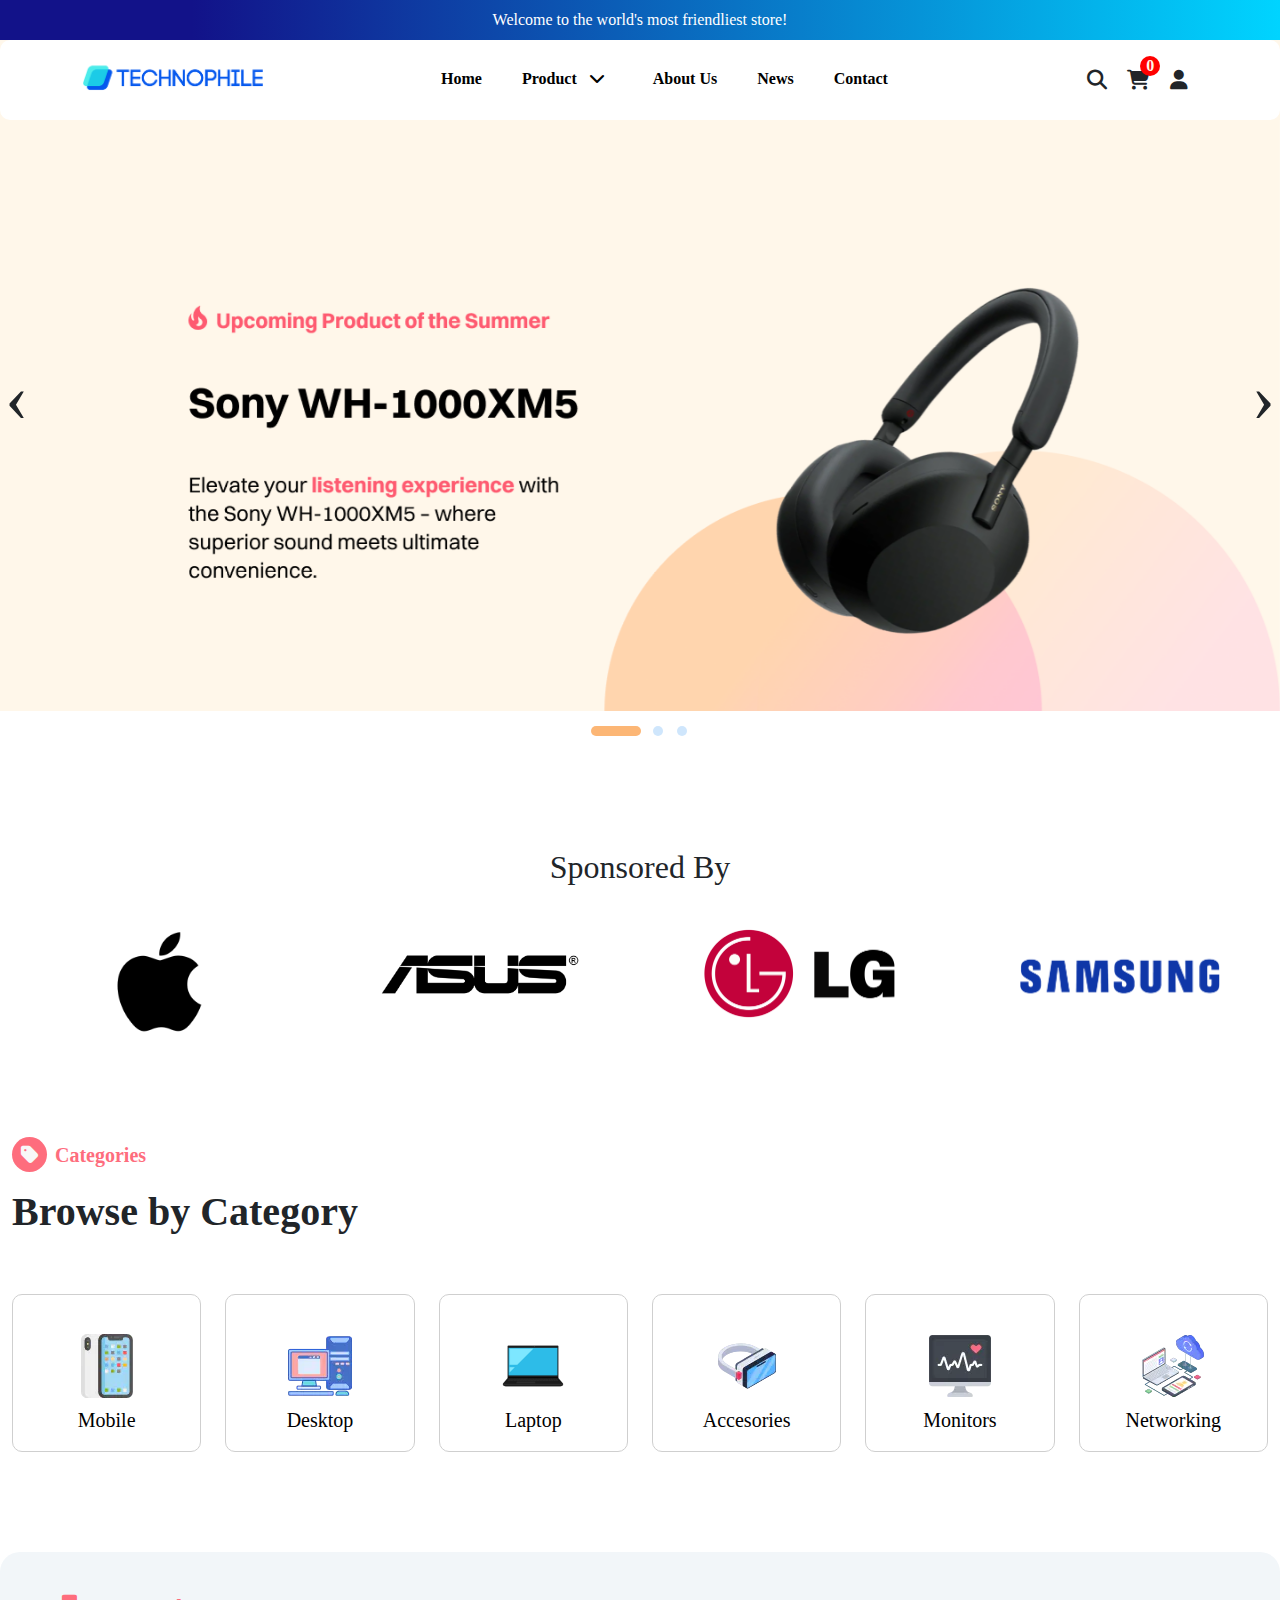
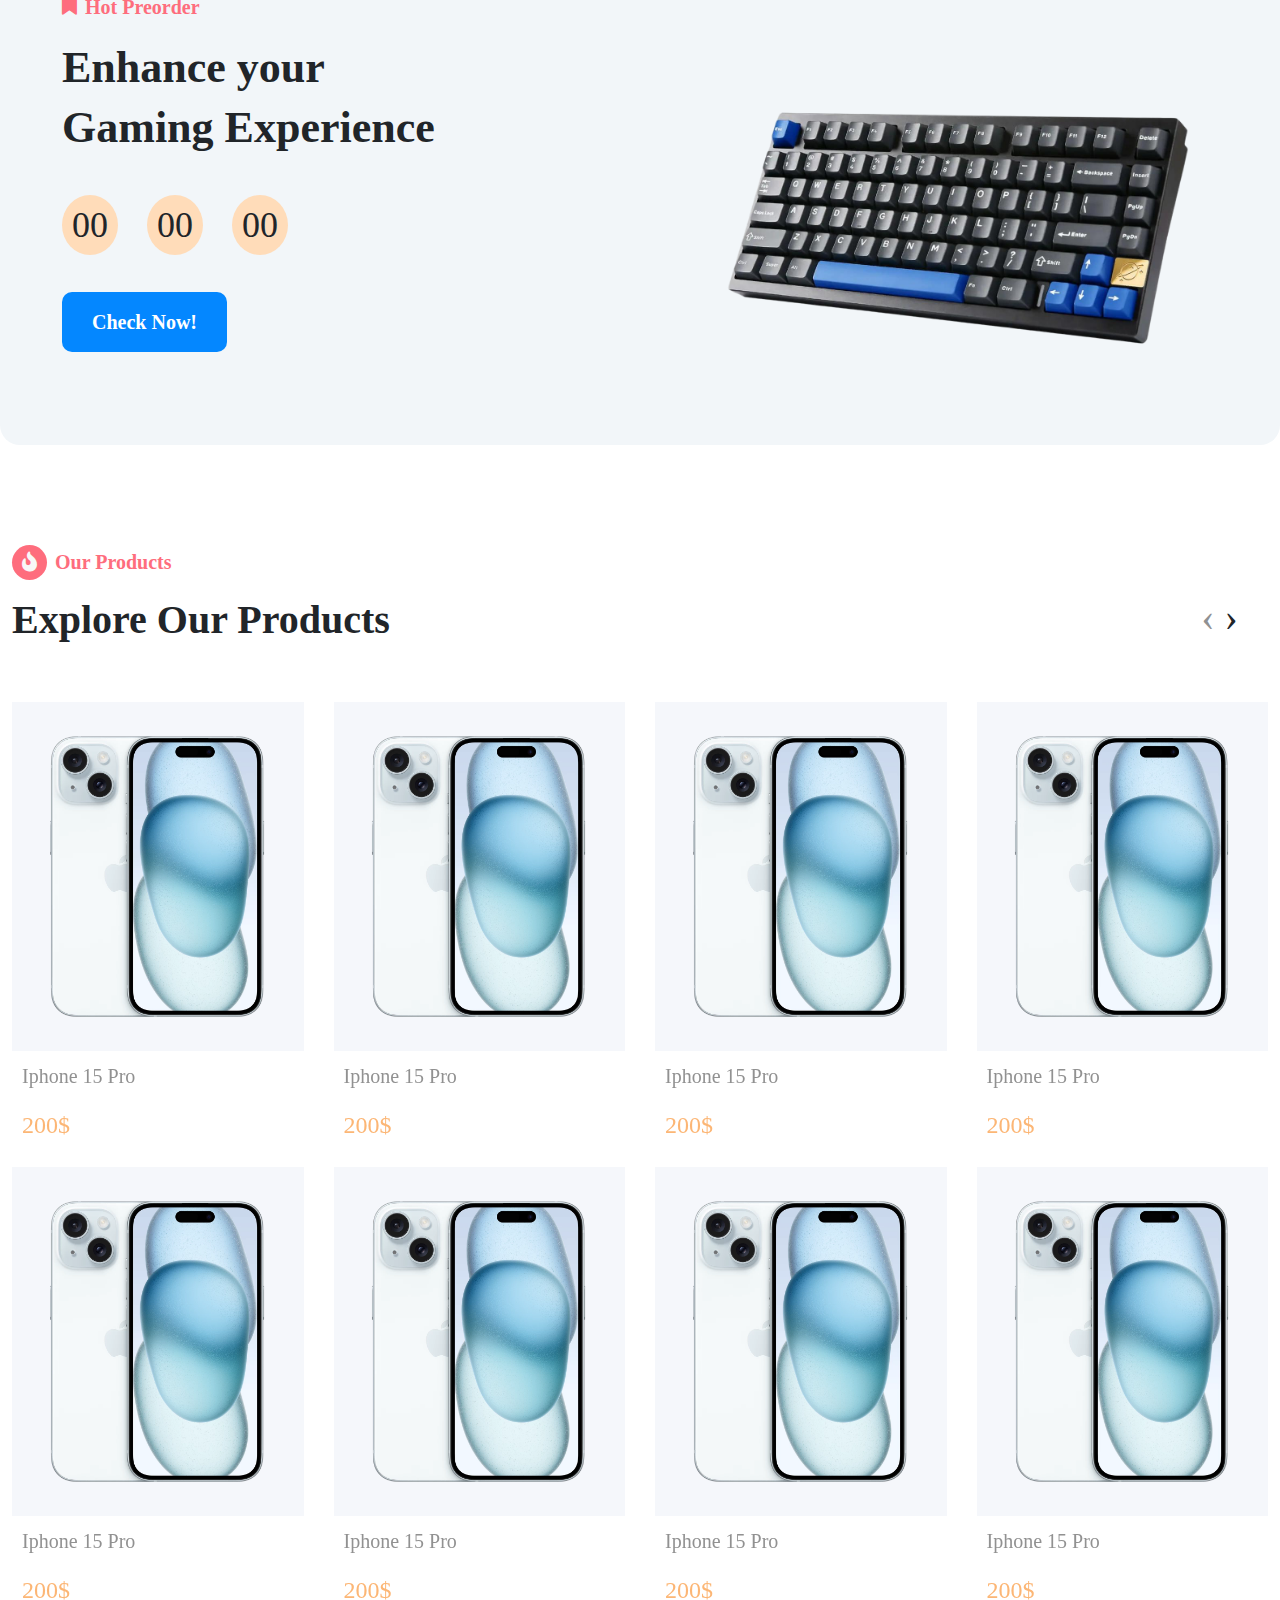
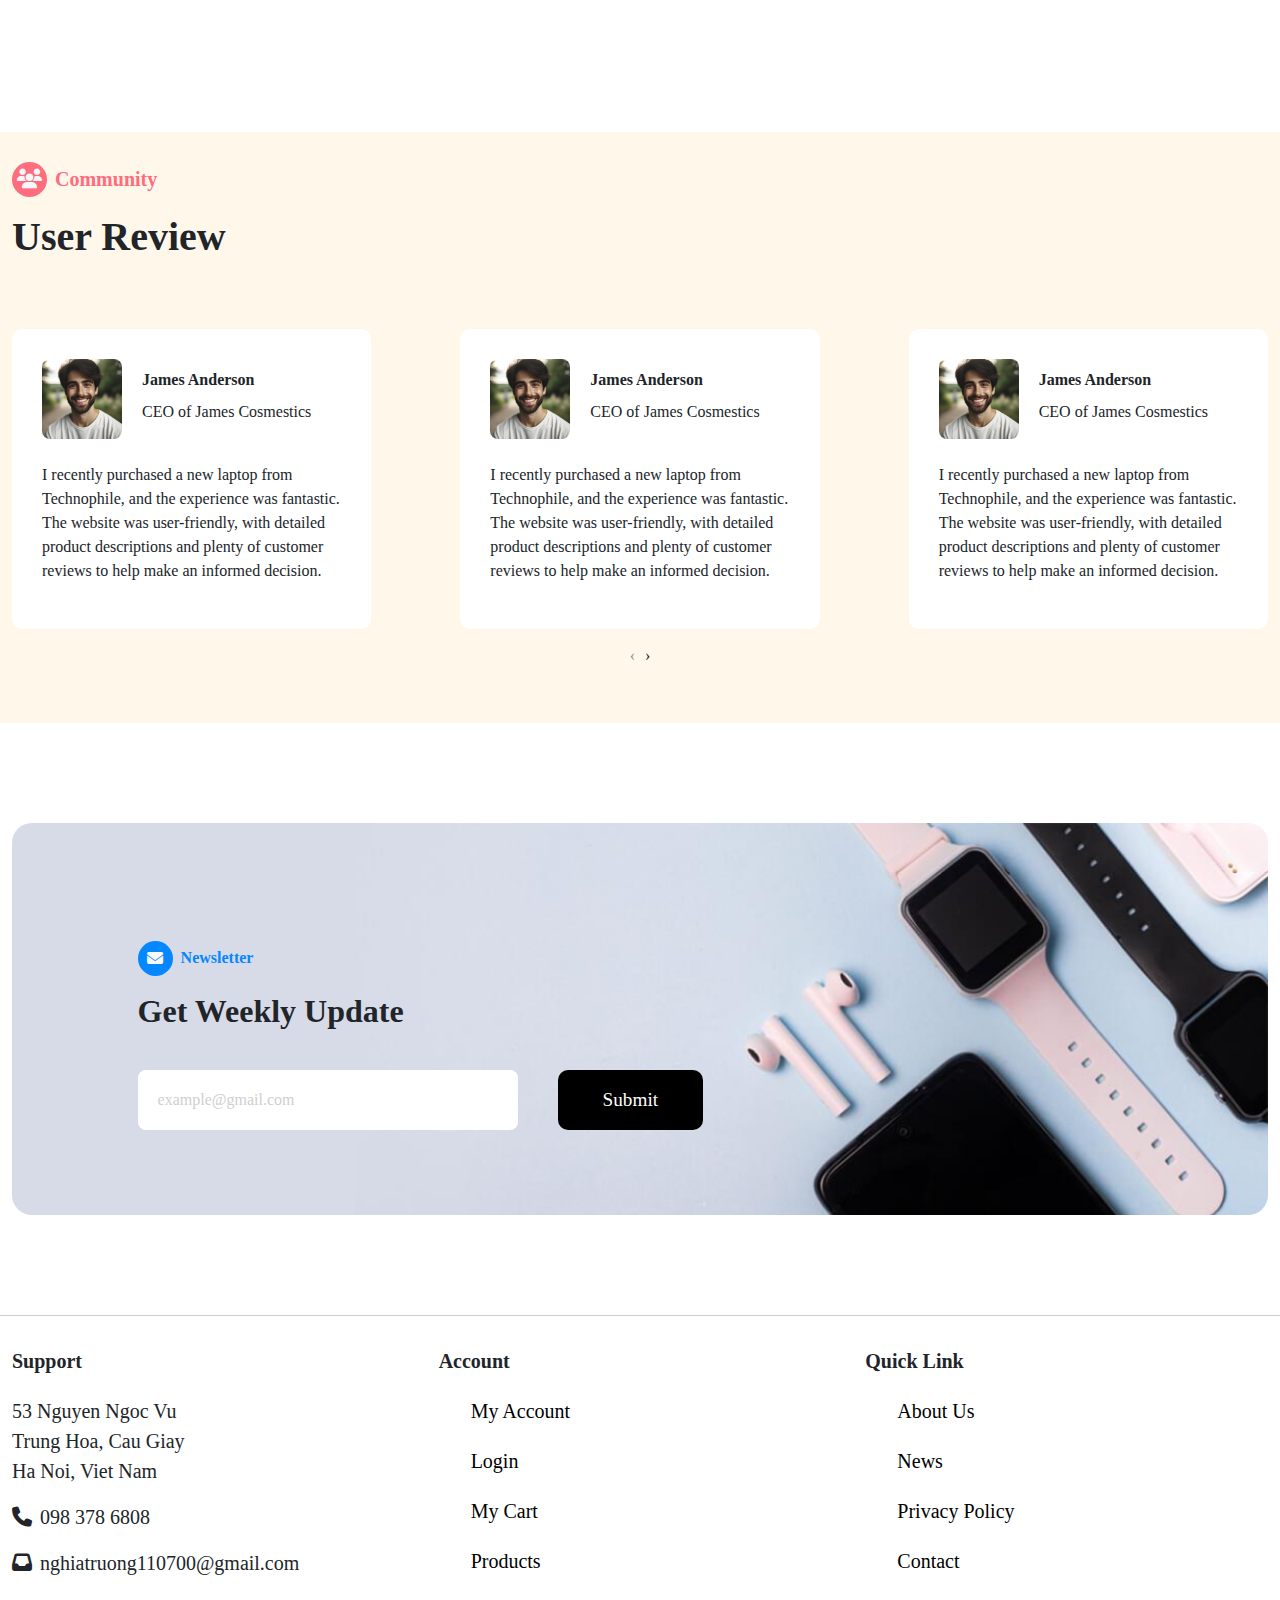
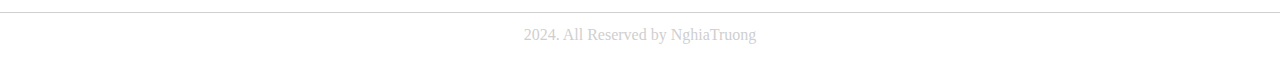
==== index.html @ 3536a075 "Update 27.6 V1" ====
<!DOCTYPE html>
<html lang="en">
<head>
    <meta charset="UTF-8">
    <meta name="viewport" content="width=device-width, initial-scale=1.0">
    <title>Landing Page</title>

    <!-- Import Bootstrap CSS -->
    <link rel="stylesheet" href="./lib/bootstrap/css/bootstrap.min.css">

    <!-- Import OwlCarousel CSS -->
    <link rel="stylesheet" href="./lib/owlcarousel/assets/owl.carousel.min.css">
    <link rel="stylesheet" href="./lib/owlcarousel/assets/owl.theme.default.min.css">

    <!-- Import FontAwesome CSS -->
    <link rel="stylesheet" href="./lib/fontawesome/css/fontawesome.css">
    <link rel="stylesheet" href="./lib/fontawesome/css/brands.css">
    <link rel="stylesheet" href="./lib/fontawesome/css/solid.css">
    
    
    <!-- Import style.css -->
    <link rel="stylesheet" href="./assets/css/style.css">

</head>

<body>
    <!-- Header Top -->
    <div class="header-top">
        <div class="container">
            <div class="row">
                <div class="col-12 col-sm-12 col-md-12">
                    <p>Welcome to the world's most friendliest store!</p>
                </div>
            </div>
        </div>
    </div>
    
     <!-- Main Menu -->
    <div class="main-menu">
    <div class="container">
        <div class="row">
            <div class="col-12 col-md-12 col-md-12">
                <div class="wrap-menu">

                    <div class="menu-mobile">
                        <div class="logo-menu-mobile">
                            <i class="fa-solid fa-bars"></i>
                        </div>
                    </div>

                    <div class="logo">
                        <a href="./index.html"><img src="./assets/images/Technophile Logo/Transparent V2/Logo LM V2.png" alt="LogoImg"></a>
                    </div>
                        
                    <div class="main-section">
                        <div class="top-menu-mobile">
                            <img src="./assets/images/Technophile Logo/Transparent V2/Logo LM V2.png" alt="LogoImg">
                            <span><i class="fa-solid fa-xmark"></i></span>
                        </div>


                        <ul class="menu-list">
                            <li>
                                <a href="/"><span>Home</span></a>  
                            </li>
                            <li class="product-menu">
                                <a href="#">
                                    <span>Product</span>
                                    <span><i class="fa-solid fa-chevron-down"></i></span>
                                <a>
                                
                                <div class="sub-menu sub-menu-1">
                                    <ul>
                                        <li class="sub-item">
                                            <a href="./mobile-categories.html"><p>Mobile</p></a>
                                        </li>
                                        <li class="sub-item">
                                            <a href="#"><p>Desktop</p></a>
                                        </li>
                                        <li class="sub-item">
                                            <a href="#"><p>Laptop</p></a>
                                        </li>
                                        <li class="sub-item">
                                            <a href="#"><p>Monitors</p></a>
                                        </li>
                                        <li class="sub-item">
                                            <a href="#"><p>Networking</p></a>
                                        </li>
                                        <li class="sub-item">
                                            <a href="#"><p>Accesories</p></a>
                                        </li>
                                    </ul>
                                </div>
                            </li>

                            <li>
                                <a href="./about-us.html"><span>About Us</span></a>
                            </li>
                            <li>
                                <a href=""><span>News</span></a>
                            </li>
                            <li>
                                <a href="./contact-us.html"><span>Contact</span></a>
                            </li>
                        </ul>
                    </div>


                    <div class="user-logo">
                        <div class="wrap-user-logo">                                
                            <i class="fa-solid fa-magnifying-glass search-desktop"></i>
                            <i class="fa-solid fa-cart-shopping">
                                 <span>0</span>
                            </i>
                            <i class="fa-solid fa-user user-desktop"></i>
                        </div>

                        <div class="search-close-ic">
                            <i class="fa-solid fa-xmark"></i>
                        </div>

                        <div class="search-box">
                            <div class="container">
                                <div class="row" id="search-input">
                                    <div class="col-12 col-sm-12 col-md-12">
                                        <div class="form-floating mb-3">
                                            <input type="text" class="form-control" id="floatingInput" placeholder="name@example.com">
                                            <label for="floatingInput">Search here!</label>
                                        </div>
                                    </div>
                                </div>

                                <div class="row" id="search-status">
                                    <div class="col-12 col-sm-12 col-md-12">
                                        <div class="wrap-search-status">
                                            <p class="result-number">1 result found</p>
                                            <a href="./mobile-categories.html">View All</a>
                                        </div>
                                    </div>
                                </div>

                                <div class="row" id="search-product">
                                    <div class="col-12 col-sm-12 col-md-12 mb-5">
                                        <div class="wrap-search-product">
                                            <div class="search-product-info">

                                                    <div class="search-image">
                                                        <img src="./assets/images/Product Imagess/Iphone 15 BlueBlack.webp" alt="">
                                                    </div>

                                                    <div class="search-text">
                                                        <p class="search-name">Iphone 15</p>
                                                        <p class="search-price">1200$</p>
                                                    </div>

                                            </div>

                                        <div class="add-to-cart-button">
                                            <button type="button">Add To Cart</button>
                                        </div>    
                                        </div>
                                    </div>
                                </div>
                            </div>
                        </div>

                       
                    </div>               
                </div>
            </div>

            <div class="col-12 col-sm-12 col-md-12">
                <div class="search-mobile">
                    <input type="text" placeholder="What ya looking?">
                </div>
            </div>
        </div>
    </div>
    </div>
    
    <!-- Banner -->
    <div class="banner ">
        <div class="owl-one owl-carousel owl-theme">

            <div class="item">
                <img src="./assets/images/Banner_LandingPage/Banner Des 1.png" alt="Banner1">
            </div>

            <div class="item">
                <img src="./assets/images/Banner_LandingPage/Banner Des 2.png" alt="Banner2">
            </div>
                
            <div class="item">
                <img src="./assets/images/Banner_LandingPage/Banner Des 3.png" alt="Banner3">
            </div>

        </div>

    </div>

    <!-- Sponsors -->
    <div class="sponsor-section">
        <div class="container">
            
            <!-- Sponsor Title -->
            <div class="row">                
                <div class="col-12 col-md-12 col-sm-12">
                    <h2 class="sponsor-title">Sponsored By</h2>
                </div>

            <!-- Sponsor Logo -->
            <div class="wrap-sponsor-logo">
                <div class="row">
                    <div class="col-12 col-sm-6 col-md-3">
                        <div class='logo-box'>
                            <img src="./assets/images/Sponsor Logo/Apple-Logo-2048x1152.png" alt="">
                        </div>
                    </div>

                    <div class="col-12 col-sm-6 col-md-3">
                        <div class='logo-box asus-logo'>
                            <img src="./assets/images/Sponsor Logo/AsusTek-black-logo.png" alt="">
                        </div>
                    </div>

                    <div class="col-12 col-sm-6 col-md-3">
                        <div class='logo-box'>
                            <img src="./assets/images/Sponsor Logo/LG Logo.png" alt="">
                        </div>
                    </div>

                    <div class="col-12 col-sm-6 col-md-3">
                        <div class='logo-box'>
                            <img src="./assets/images/Sponsor Logo/Samsung Logo.png" alt="">
                        </div>
                    </div>    
                </div>                   
            </div>

            </div>
        </div>
    </div>

    <!-- Categories -->
    <div class="categories-section">
        <div class="container">

            <!-- Categories Title -->
            <div class="row">
                <div class="col-12 col-sm-12 col-md-12">
                    <div class="sub-categories-title sub-title">
                        <p><i class="fa-solid fa-tag"></i>Categories</p>
                        <h1>Browse by Category</h1>
                    </div>
                </div>
            </div>

            <!-- Categories Main -->
            <div class="row" id="wrap-categories">
                <div class="col-6 col-sm-4 col-md-2">
                    <a href="">
                        <div class="category-product">
                            <div class="category-graphic">
                                <img src="./assets/images/Category Section/Mobile Logo.webp" alt="MobileLogo">
                            </div>
                            <div class="category-product-title">
                                <p>Mobile</p>
                            </div>
                        </div>
                    </a>                    
                </div>

                <div class="col-6 col-sm-4 col-md-2">
                    <a href="#">
                        <div class="category-product">
                            <div class="category-graphic">
                                <img src="./assets/images/Category Section/Computers Logo.webp" alt="ComputerLogo">
                            </div>
                            <div class="category-product-title">
                                <p>Desktop</p>
                            </div>
                        </div>
                    </a>
                </div>

                <div class="col-6 col-sm-4 col-md-2">
                    <a href="#">
                        <div class="category-product">
                            <div class="category-graphic">
                                <img src="./assets/images/Category Section/Test Laptop Logo.png" alt="LaptopLogo">
                            </div>
                            <div class="category-product-title">
                                <p>Laptop</p>
                            </div>
                        </div>
                    </a>                   
                </div>

                <div class="col-6 col-sm-4 col-md-2">
                    <a href="#">
                        <div class="category-product">
                            <div class="category-graphic">
                                <img src="./assets/images/Category Section/Accesories Logo.webp" alt="AccesoriesLogo">
                            </div>
                            <div class="category-product-title">
                                <p>Accesories</p>
                            </div>
                        </div>
                    </a>                   
                </div>

                <div class="col-6 col-sm-4 col-md-2">
                    <a href="#">
                        <div class="category-product">
                            <div class="category-graphic">
                                <img src="./assets/images/Category Section/Monitor .webp" alt="MonitorLogo">
                            </div>
                            <div class="category-product-title">
                                <p>Monitors</p>
                            </div>
                        </div>
                    </a>                   
                </div>
                
                <div class="col-6 col-sm-4 col-md-2">
                    <a href="#">
                        <div class="category-product">
                            <div class="category-graphic">
                                <img src="./assets/images/Category Section/Networking.webp" alt="NetworkingLogo">
                            </div>
                            <div class="category-product-title">
                                <p>Networking</p>
                            </div>
                        </div>
                    </a>                   
                </div>

            </div>
        </div>
    </div>


    <!-- Preorder -->
    <div class="preorder-section">
        <div class="container">
            <div class="row" id="wrap-preorder">
                <div class="col-12 col-sm-12 col-md-6">
                    <div class="preorder-text">
                        <div class="preorder-sub-title ">
                            <i class="fa-solid fa-bookmark"></i>
                            <p>Hot Preorder</p>
                        </div>
                        <h1>Enhance your <br> Gaming Experience</h1>
                        <div class="preorder-timer">
                            <span class="timer" id="hour">00</span>
                            <span class="timer" id="minute">00</span>
                            <span class="timer" id="second">00</span>
                        </div>
                        <button class="preorder-button">Check Now!</button>   
                    </div>
                </div>

                <div class="col-12 col-sm-12 col-md-6 wrap-preorder-image">
                    <div class="preorder-image">
                        <img src="./assets/images/Preorder image/Preorder Keyboard.png" alt="">
                    </div>
                </div>
            </div>
        </div>
    </div>


    <!-- Products Section -->
    <div class="product-section">
        <div class="container">

            <!-- Product Title -->
            <div class="row">
                <div class="col-12 col-sm-12 col-md-12">
                    <div class="sub-product-title sub-title">
                        <p><i class="fa-solid fa-fire-flame-curved"></i>Our Products</p>
                        <h1>Explore Our Products</h1>
                    </div>
                </div>
            </div>

            <!-- Product Main -->
            <div class="product-main">
                <div class="owl-two owl-carousel owl-theme">
                    <div class="item">
                        <div class="product-item">
                            <a href="#">
                                <div class="product-image">
                                    <img src="./assets/images/Product Imagess/Iphone 15 BlueBlack.webp" alt="Iphone 15">
                                </div>
                                <div class="product-text">
                                    <div class="product-name">
                                        <p>Iphone 15 Pro</p>
                                    </div>
                                    <div class="product-price">
                                        <p>200$</p>
                                    </div>
                                </div>
                            </a>

                        </div>

                        <div class="product-item">
                            <a href="#">
                                <div class="product-image">
                                    <img src="./assets/images/Product Imagess/Iphone 15 BlueBlack.webp" alt="Iphone 15">
                                </div>
                                <div class="product-text">
                                    <div class="product-name">
                                        <p>Iphone 15 Pro</p>
                                    </div>
                                    <div class="product-price">
                                        <p>200$</p>
                                    </div>
                                </div>
                            </a>
                        </div>

                    </div>

                    <div class="item">
                        <div class="product-item">
                            <a href="#">
                                <div class="product-image">
                                    <img src="./assets/images/Product Imagess/Iphone 15 BlueBlack.webp" alt="Iphone 15">
                                </div>
                                <div class="product-text">
                                    <div class="product-name">
                                        <p>Iphone 15 Pro</p>
                                    </div>
                                    <div class="product-price">
                                        <p>200$</p>
                                    </div>
                                </div>
                            </a>

                        </div>
                        
                        <div class="product-item">
                            <a href="#">
                                <div class="product-image">
                                    <img src="./assets/images/Product Imagess/Iphone 15 BlueBlack.webp" alt="Iphone 15">
                                </div>
                                <div class="product-text">
                                    <div class="product-name">
                                        <p>Iphone 15 Pro</p>
                                    </div>
                                    <div class="product-price">
                                        <p>200$</p>
                                    </div>
                                </div>
                            </a>
                        </div>

                    </div>

                    <div class="item">
                        <div class="product-item">
                            <a href="#">
                                <div class="product-image">
                                    <img src="./assets/images/Product Imagess/Iphone 15 BlueBlack.webp" alt="Iphone 15">
                                </div>
                                <div class="product-text">
                                    <div class="product-name">
                                        <p>Iphone 15 Pro</p>
                                    </div>
                                    <div class="product-price">
                                        <p>200$</p>
                                    </div>
                                </div>
                            </a>

                        </div>
                        
                        <div class="product-item">
                            <a href="#">
                                <div class="product-image">
                                    <img src="./assets/images/Product Imagess/Iphone 15 BlueBlack.webp" alt="Iphone 15">
                                </div>
                                <div class="product-text">
                                    <div class="product-name">
                                        <p>Iphone 15 Pro</p>
                                    </div>
                                    <div class="product-price">
                                        <p>200$</p>
                                    </div>
                                </div>
                            </a>
                        </div>

                    </div>

                    <div class="item">
                        <div class="product-item">
                            <a href="#">
                                <div class="product-image">
                                    <img src="./assets/images/Product Imagess/Iphone 15 BlueBlack.webp" alt="Iphone 15">
                                </div>
                                <div class="product-text">
                                    <div class="product-name">
                                        <p>Iphone 15 Pro</p>
                                    </div>
                                    <div class="product-price">
                                        <p>200$</p>
                                    </div>
                                </div>
                            </a>

                        </div>
                        
                        <div class="product-item">
                            <a href="#">
                                <div class="product-image">
                                    <img src="./assets/images/Product Imagess/Iphone 15 BlueBlack.webp" alt="Iphone 15">
                                </div>
                                <div class="product-text">
                                    <div class="product-name">
                                        <p>Iphone 15 Pro</p>
                                    </div>
                                    <div class="product-price">
                                        <p>200$</p>
                                    </div>
                                </div>
                            </a>
                        </div>

                    </div>

                    <div class="item">
                        <div class="product-item">
                            <a href="#">
                                <div class="product-image">
                                    <img src="./assets/images/Product Imagess/Iphone 15 BlueBlack.webp" alt="Iphone 15">
                                </div>
                                <div class="product-text">
                                    <div class="product-name">
                                        <p>Iphone 15 Pro</p>
                                    </div>
                                    <div class="product-price">
                                        <p>200$</p>
                                    </div>
                                </div>
                            </a>

                        </div>
                        
                        <div class="product-item">
                            <a href="#">
                                <div class="product-image">
                                    <img src="./assets/images/Product Imagess/Iphone 15 BlueBlack.webp" alt="Iphone 15">
                                </div>
                                <div class="product-text">
                                    <div class="product-name">
                                        <p>Iphone 15 Pro</p>
                                    </div>
                                    <div class="product-price">
                                        <p>200$</p>
                                    </div>
                                </div>
                            </a>
                        </div>

                    </div>

                    <div class="item">
                        <div class="product-item">
                            <a href="#">
                                <div class="product-image">
                                    <img src="./assets/images/Product Imagess/Iphone 15 BlueBlack.webp" alt="Iphone 15">
                                </div>
                                <div class="product-text">
                                    <div class="product-name">
                                        <p>Iphone 15 Pro</p>
                                    </div>
                                    <div class="product-price">
                                        <p>200$</p>
                                    </div>
                                </div>
                            </a>

                        </div>
                        
                        <div class="product-item">
                            <a href="#">
                                <div class="product-image">
                                    <img src="./assets/images/Product Imagess/Iphone 15 BlueBlack.webp" alt="Iphone 15">
                                </div>
                                <div class="product-text">
                                    <div class="product-name">
                                        <p>Iphone 15 Pro</p>
                                    </div>
                                    <div class="product-price">
                                        <p>200$</p>
                                    </div>
                                </div>
                            </a>
                        </div>

                    </div>

                    <div class="item">
                        <div class="product-item">
                            <a href="#">
                                <div class="product-image">
                                    <img src="./assets/images/Product Imagess/Iphone 15 BlueBlack.webp" alt="Iphone 15">
                                </div>
                                <div class="product-text">
                                    <div class="product-name">
                                        <p>Iphone 15 Pro</p>
                                    </div>
                                    <div class="product-price">
                                        <p>200$</p>
                                    </div>
                                </div>
                            </a>

                        </div>
                        
                        <div class="product-item">
                            <a href="#">
                                <div class="product-image">
                                    <img src="./assets/images/Product Imagess/Iphone 15 BlueBlack.webp" alt="Iphone 15">
                                </div>
                                <div class="product-text">
                                    <div class="product-name">
                                        <p>Iphone 15 Pro</p>
                                    </div>
                                    <div class="product-price">
                                        <p>200$</p>
                                    </div>
                                </div>
                            </a>
                        </div>

                    </div>

                    <div class="item">
                        <div class="product-item">
                            <a href="#">
                                <div class="product-image">
                                    <img src="./assets/images/Product Imagess/Iphone 15 BlueBlack.webp" alt="Iphone 15">
                                </div>
                                <div class="product-text">
                                    <div class="product-name">
                                        <p>Iphone 15 Pro</p>
                                    </div>
                                    <div class="product-price">
                                        <p>200$</p>
                                    </div>
                                </div>
                            </a>

                        </div>
                        
                        <div class="product-item">
                            <a href="#">
                                <div class="product-image">
                                    <img src="./assets/images/Product Imagess/Iphone 15 BlueBlack.webp" alt="Iphone 15">
                                </div>
                                <div class="product-text">
                                    <div class="product-name">
                                        <p>Iphone 15 Pro</p>
                                    </div>
                                    <div class="product-price">
                                        <p>200$</p>
                                    </div>
                                </div>
                            </a>
                        </div>

                    </div>

                    <div class="item">
                        <div class="product-item">
                            <a href="#">
                                <div class="product-image">
                                    <img src="./assets/images/Product Imagess/Iphone 15 BlueBlack.webp" alt="Iphone 15">
                                </div>
                                <div class="product-text">
                                    <div class="product-name">
                                        <p>Iphone 15 Pro</p>
                                    </div>
                                    <div class="product-price">
                                        <p>200$</p>
                                    </div>
                                </div>
                            </a>

                        </div>
                        
                        <div class="product-item">
                            <a href="#">
                                <div class="product-image">
                                    <img src="./assets/images/Product Imagess/Iphone 15 BlueBlack.webp" alt="Iphone 15">
                                </div>
                                <div class="product-text">
                                    <div class="product-name">
                                        <p>Iphone 15 Pro</p>
                                    </div>
                                    <div class="product-price">
                                        <p>200$</p>
                                    </div>
                                </div>
                            </a>
                        </div>

                    </div>

                </div>
            </div>





        </div>


    </div>

    <!-- User Review -->
    <div class="user-review">
        <!-- User Review Title -->
        <div class="container">
            <div class="row" id="user-review-title">
                <div class="col-12 col-sm-12 col-md-12">
                    <div class="sub-user-review-title sub-title">
                        <p><i class="fa-solid fa-users"></i>Community</p>
                        <h1>User Review</h1>
                    </div>
                </div>
            </div>

            <!-- User Review Main -->
        <div class="wrap-main-review">
            <div class="user-review-main">
                <div class="owl-three owl-carousel owl-theme">
                    <div class="item">
                        <div class="wrap-user-review">
                            <div class="wrap-review-image">
                                <img src="./assets/images/Faces for Users Reviews/uifaces-popular-image.jpeg" alt="User1">
    
                            <div class="user-review-name">
                                <p><b>James Anderson</b></p>
                                <p>CEO of James Cosmestics</p>
                            </div>
                        </div>
    
                        <div class="wrap-review-text">
                            <p>I recently purchased a new laptop from Technophile, and the experience was fantastic. The website was user-friendly, with detailed product descriptions and plenty of customer reviews to help make an informed decision.</p>
                        </div>
    
    
                    </div>
                </div>
    
                <div class="item">
                    <div class="wrap-user-review">
                        <div class="wrap-review-image">
                            <img src="./assets/images/Faces for Users Reviews/uifaces-popular-image.jpeg" alt="User1">
    
                            <div class="user-review-name">
                                <p><b>James Anderson</b></p>
                                <p>CEO of James Cosmestics</p>
                            </div>
                        </div>
    
                        <div class="wrap-review-text">
                            <p>I recently purchased a new laptop from Technophile, and the experience was fantastic. The website was user-friendly, with detailed product descriptions and plenty of customer reviews to help make an informed decision.</p>
                        </div>
    
    
                    </div>
                </div>
    
                <div class="item">
                    <div class="wrap-user-review">
                        <div class="wrap-review-image">
                            <img src="./assets/images/Faces for Users Reviews/uifaces-popular-image.jpeg" alt="User1">
    
                            <div class="user-review-name">
                                <p><b>James Anderson</b></p>
                                <p>CEO of James Cosmestics</p>
                            </div>
                        </div>
    
                        <div class="wrap-review-text">
                            <p>I recently purchased a new laptop from Technophile, and the experience was fantastic. The website was user-friendly, with detailed product descriptions and plenty of customer reviews to help make an informed decision.</p>
                        </div>
    
    
                    </div>
                </div>
    
                <div class="item">
                    <div class="wrap-user-review">
                        <div class="wrap-review-image">
                            <img src="./assets/images/Faces for Users Reviews/uifaces-popular-image.jpeg" alt="User1">
    
                            <div class="user-review-name">
                                <p><b>James Anderson</b></p>
                                <p>CEO of James Cosmestics</p>
                            </div>
                        </div>
    
                        <div class="wrap-review-text">
                            <p>I recently purchased a new laptop from Technophile, and the experience was fantastic. The website was user-friendly, with detailed product descriptions and plenty of customer reviews to help make an informed decision.</p>
                        </div>
    
    
                    </div>
                </div>
    
                <div class="item">
                    <div class="wrap-user-review">
                        <div class="wrap-review-image">
                            <img src="./assets/images/Faces for Users Reviews/uifaces-popular-image.jpeg" alt="User1">
    
                            <div class="user-review-name">
                                <p><b>James Anderson</b></p>
                                <p>CEO of James Cosmestics</p>
                            </div>
                        </div>
    
                        <div class="wrap-review-text">
                            <p>I recently purchased a new laptop from Technophile, and the experience was fantastic. The website was user-friendly, with detailed product descriptions and plenty of customer reviews to help make an informed decision.</p>
                        </div>
    
    
                    </div>
                    
                </div>
    
                <div class="item">
                    <div class="wrap-user-review">
                        <div class="wrap-review-image">
                            <img src="./assets/images/Faces for Users Reviews/uifaces-popular-image.jpeg" alt="User1">
    
                            <div class="user-review-name">
                                <p><b>James Anderson</b></p>
                                <p>CEO of James Cosmestics</p>
                            </div>
                        </div>
    
                        <div class="wrap-review-text">
                            <p>I recently purchased a new laptop from Technophile, and the experience was fantastic. The website was user-friendly, with detailed product descriptions and plenty of customer reviews to help make an informed decision.</p>
                        </div>
    
                    </div>
                </div>
                  
                    </div>
                </div>
    </div>

        </div>
     </div>

    
    <!-- Newsletter Section -->
    <div class="newsletter-section">
        <div class="container">
            <div class="row">
                <div class="col-12 col-sm-12 col-md-12">
                    <div class="newsletter-bg">
                        <img src="./assets/images/Newsletter section/Adjusted bgimg.png" alt="Newsletter-img">
                        <div class="newsletter-text">
                            <div class="sub-newsletter-title sub-title">
                                <p><i class="fa-regular fa-envelope"></i>Newsletter</p>
                                <h2>Get Weekly Update</h2>
                                <div class="newsletter-input">
                                    <input type="text" placeholder="example@gmail.com">
                                    <button type="submit">Submit</button>
                                </div>
                            </div>
                        </div>
                    </div>
                


                    

                </div>
            </div>
        </div>
    </div>

    <!-- Footer -->
    <div class="footer">
        <div class="container">
            <div class="row">
                <div class="col-12 col-sm-12 col-md-4">
                    <div class="wrap-footer">
                        <div class="footer-sub-title">
                            <p>Support</p>
                        </div>

                        <div class="footer-content">
                            <p>53 Nguyen Ngoc Vu<br>Trung Hoa, Cau Giay<br>Ha Noi, Viet Nam</p>
                        </div>

                        <div class="footer-detail">
                            <p><i class="fa-solid fa-phone"></i>098 378 6808</p>
                            <p><i class="fa-solid fa-inbox"></i>nghiatruong110700@gmail.com</p>
                        </div>
                    </div>
                </div>

                <div class="col-12 col-sm-12 col-md-4">
                    <div class="wrap-footer">
                        <div class="footer-sub-title">
                            <p>Account</p>
                        </div>

                        <div class="footer-content">
                            <ul>
                                <li><a href="#">My Account</a></li>
                                <li><a href="#">Login</a></li>
                                <li><a href="#">My Cart</a></li>
                                <li><a href="#">Products</a></li>
                            </ul>
                        </div>
                    </div>
                </div>

                <div class="col-12 col-sm-12 col-md-4">
                    <div class="wrap-footer">
                        <div class="footer-sub-title">
                            <p>Quick Link</p>
                        </div>

                        <div class="footer-content">
                            <ul>
                                <li><a href="#">About Us</a></li>
                                <li><a href="#">News</a></li>
                                <li><a href="#">Privacy Policy</a></li>
                                <li><a href="#">Contact</a></li>
                            </ul>
                        </div>
                    </div>
                    </div>
                </div>
            </div>
        </div>
    </div>

    <!-- Footer Bottom -->
    <div class="footer-bottom">
        <div class="container">
            <div class="row">
                <div class="col-12 col-sm-12 col-md-12">
                    <div class="wrap-footer-bottom">
                        <p>2024. All Reserved by NghiaTruong</p>
                    </div>
                </div>
            </div>
        </div>
    </div>
    









    <!-- Import Bootstrap JS -->
    <script src="./lib/bootstrap/js/bootstrap.bundle.min.js"></script>

    <!-- Import Jquery -->
    <script src="./lib/jquery-3.7.1.min.js"></script>

    <!-- Import Owl Carousel JS -->
    <script src="./lib/owlcarousel/owl.carousel.min.js"></script>

    <!-- Import main.js -->
    <script src="./assets/js/main.js"></script>

    <!-- Import menu-mobile.js -->
    <script src="./assets/js/menu-mobile.js"></script>
</body>

</html>
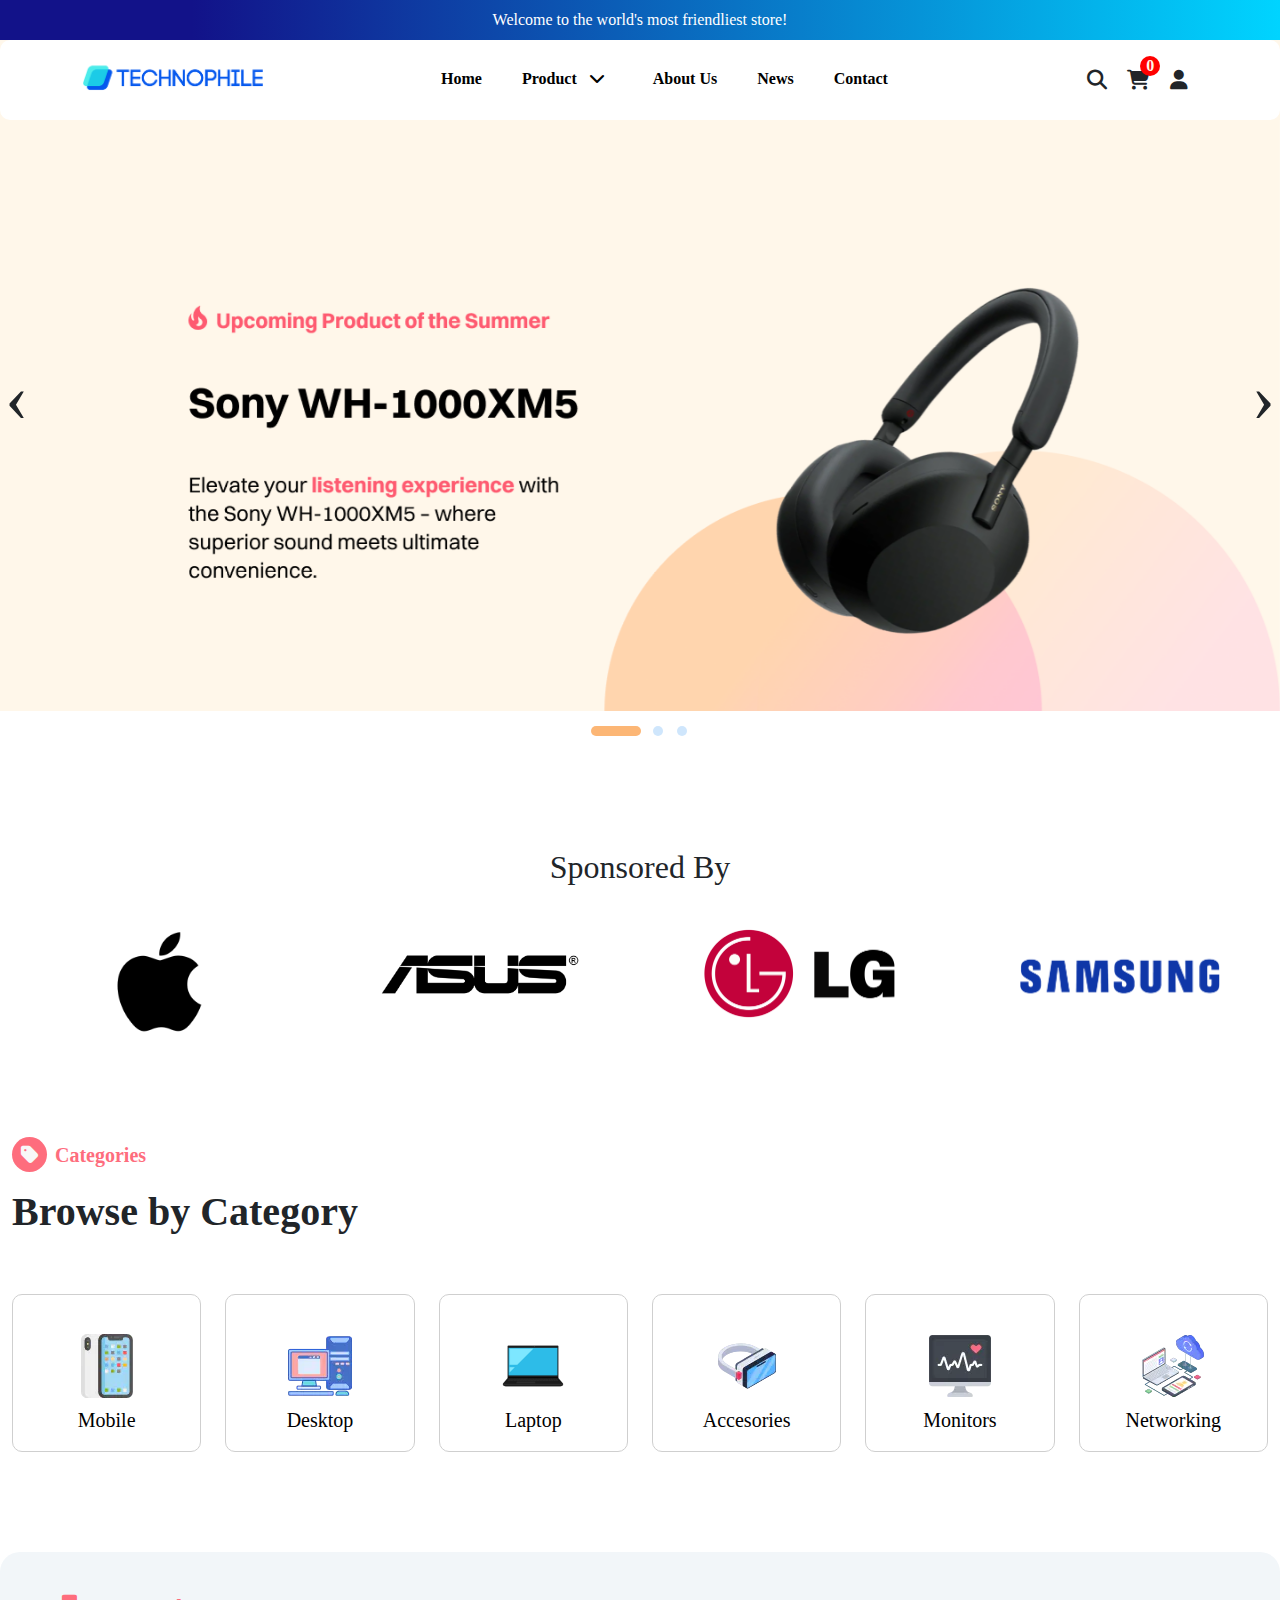
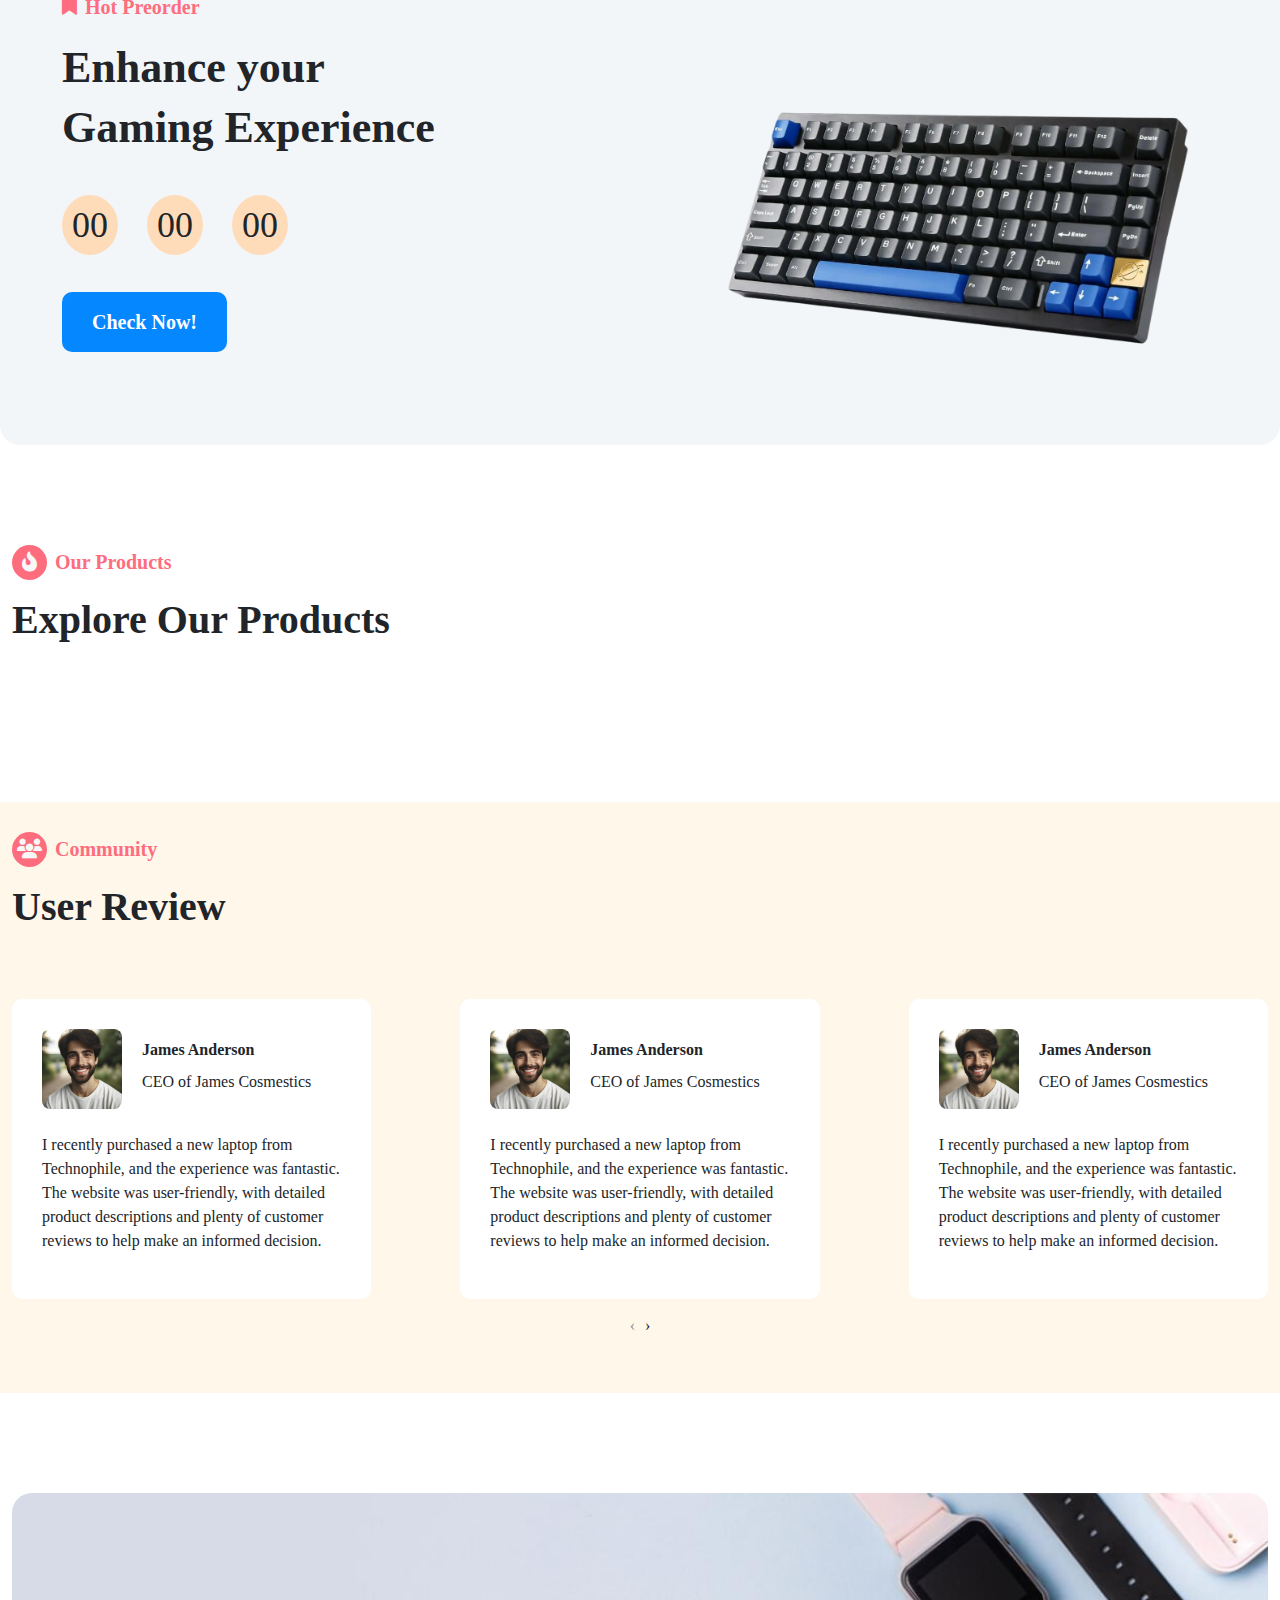
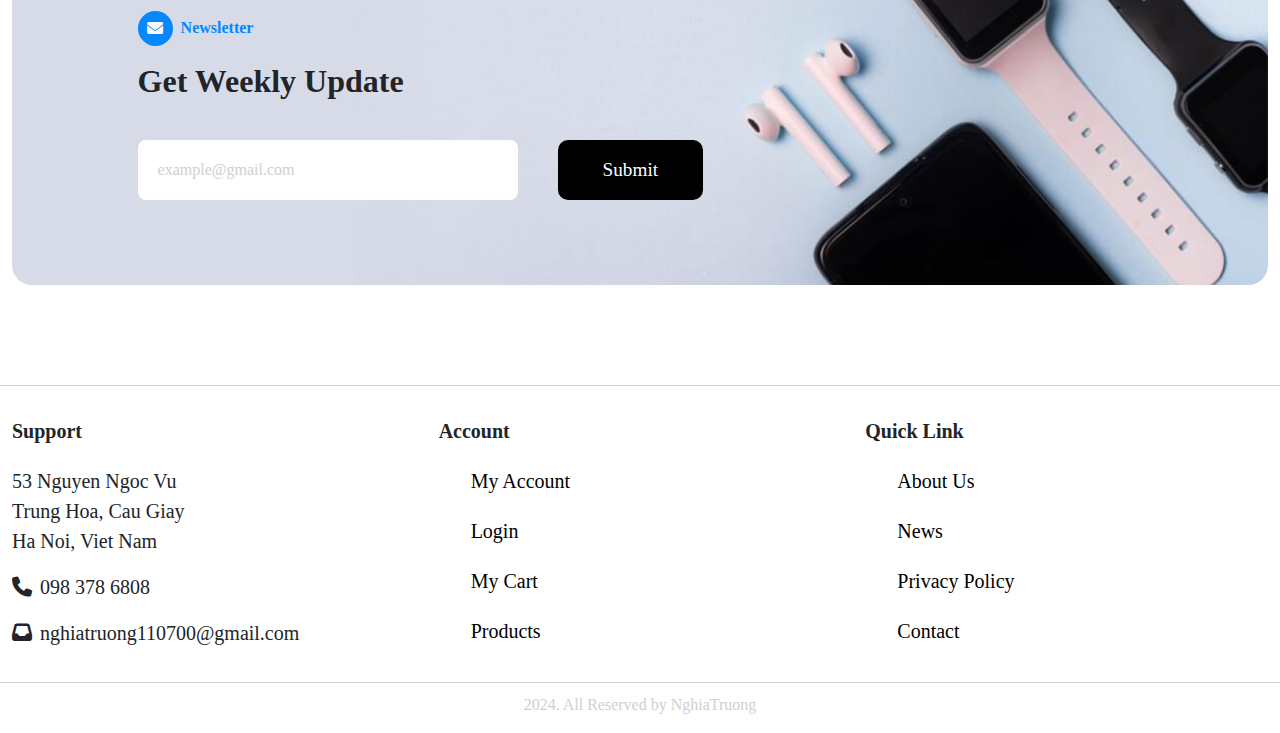
==== commit 269ab5ca: "Update 3.7 w/ search function" ====
--- a/index.html
+++ b/index.html
@@ -139,11 +139,12 @@
                                     </div>
                                 </div>
 
-                                <div class="row" id="search-product">
-                                    <div class="col-12 col-sm-12 col-md-12 mb-5">
+                                <div class="row search-product-js" id="search-product ">
+                                    <div class="col-12 col-sm-12 col-md-12">
                                         <div class="wrap-search-product">
-                                            <div class="search-product-info">
-
+                                            <a href="./product-detail.html">
+                                                <div class="search-product-info">
+                                                
                                                     <div class="search-image">
                                                         <img src="./assets/images/Product Imagess/Iphone 15 BlueBlack.webp" alt="">
                                                     </div>
@@ -153,13 +154,15 @@
                                                         <p class="search-price">1200$</p>
                                                     </div>
 
-                                            </div>
+                                                </div>
+                                            </a>
 
                                         <div class="add-to-cart-button">
                                             <button type="button">Add To Cart</button>
                                         </div>    
-                                        </div>
                                     </div>
+                                    </div>
+
                                 </div>
                             </div>
                         </div>
@@ -386,8 +389,8 @@
 
             <!-- Product Main -->
             <div class="product-main">
-                <div class="owl-two owl-carousel owl-theme">
-                    <div class="item">
+                <div class="owl-two owl-carousel owl-theme" id="wrap-product-main">
+                    <!-- <div class="item">
                         <div class="product-item">
                             <a href="#">
                                 <div class="product-image">
@@ -405,309 +408,8 @@
 
                         </div>
 
-                        <div class="product-item">
-                            <a href="#">
-                                <div class="product-image">
-                                    <img src="./assets/images/Product Imagess/Iphone 15 BlueBlack.webp" alt="Iphone 15">
-                                </div>
-                                <div class="product-text">
-                                    <div class="product-name">
-                                        <p>Iphone 15 Pro</p>
-                                    </div>
-                                    <div class="product-price">
-                                        <p>200$</p>
-                                    </div>
-                                </div>
-                            </a>
-                        </div>
-
-                    </div>
-
-                    <div class="item">
-                        <div class="product-item">
-                            <a href="#">
-                                <div class="product-image">
-                                    <img src="./assets/images/Product Imagess/Iphone 15 BlueBlack.webp" alt="Iphone 15">
-                                </div>
-                                <div class="product-text">
-                                    <div class="product-name">
-                                        <p>Iphone 15 Pro</p>
-                                    </div>
-                                    <div class="product-price">
-                                        <p>200$</p>
-                                    </div>
-                                </div>
-                            </a>
-
-                        </div>
-                        
-                        <div class="product-item">
-                            <a href="#">
-                                <div class="product-image">
-                                    <img src="./assets/images/Product Imagess/Iphone 15 BlueBlack.webp" alt="Iphone 15">
-                                </div>
-                                <div class="product-text">
-                                    <div class="product-name">
-                                        <p>Iphone 15 Pro</p>
-                                    </div>
-                                    <div class="product-price">
-                                        <p>200$</p>
-                                    </div>
-                                </div>
-                            </a>
-                        </div>
-
-                    </div>
-
-                    <div class="item">
-                        <div class="product-item">
-                            <a href="#">
-                                <div class="product-image">
-                                    <img src="./assets/images/Product Imagess/Iphone 15 BlueBlack.webp" alt="Iphone 15">
-                                </div>
-                                <div class="product-text">
-                                    <div class="product-name">
-                                        <p>Iphone 15 Pro</p>
-                                    </div>
-                                    <div class="product-price">
-                                        <p>200$</p>
-                                    </div>
-                                </div>
-                            </a>
-
-                        </div>
-                        
-                        <div class="product-item">
-                            <a href="#">
-                                <div class="product-image">
-                                    <img src="./assets/images/Product Imagess/Iphone 15 BlueBlack.webp" alt="Iphone 15">
-                                </div>
-                                <div class="product-text">
-                                    <div class="product-name">
-                                        <p>Iphone 15 Pro</p>
-                                    </div>
-                                    <div class="product-price">
-                                        <p>200$</p>
-                                    </div>
-                                </div>
-                            </a>
-                        </div>
-
-                    </div>
-
-                    <div class="item">
-                        <div class="product-item">
-                            <a href="#">
-                                <div class="product-image">
-                                    <img src="./assets/images/Product Imagess/Iphone 15 BlueBlack.webp" alt="Iphone 15">
-                                </div>
-                                <div class="product-text">
-                                    <div class="product-name">
-                                        <p>Iphone 15 Pro</p>
-                                    </div>
-                                    <div class="product-price">
-                                        <p>200$</p>
-                                    </div>
-                                </div>
-                            </a>
-
-                        </div>
-                        
-                        <div class="product-item">
-                            <a href="#">
-                                <div class="product-image">
-                                    <img src="./assets/images/Product Imagess/Iphone 15 BlueBlack.webp" alt="Iphone 15">
-                                </div>
-                                <div class="product-text">
-                                    <div class="product-name">
-                                        <p>Iphone 15 Pro</p>
-                                    </div>
-                                    <div class="product-price">
-                                        <p>200$</p>
-                                    </div>
-                                </div>
-                            </a>
-                        </div>
-
-                    </div>
-
-                    <div class="item">
-                        <div class="product-item">
-                            <a href="#">
-                                <div class="product-image">
-                                    <img src="./assets/images/Product Imagess/Iphone 15 BlueBlack.webp" alt="Iphone 15">
-                                </div>
-                                <div class="product-text">
-                                    <div class="product-name">
-                                        <p>Iphone 15 Pro</p>
-                                    </div>
-                                    <div class="product-price">
-                                        <p>200$</p>
-                                    </div>
-                                </div>
-                            </a>
-
-                        </div>
-                        
-                        <div class="product-item">
-                            <a href="#">
-                                <div class="product-image">
-                                    <img src="./assets/images/Product Imagess/Iphone 15 BlueBlack.webp" alt="Iphone 15">
-                                </div>
-                                <div class="product-text">
-                                    <div class="product-name">
-                                        <p>Iphone 15 Pro</p>
-                                    </div>
-                                    <div class="product-price">
-                                        <p>200$</p>
-                                    </div>
-                                </div>
-                            </a>
-                        </div>
-
-                    </div>
-
-                    <div class="item">
-                        <div class="product-item">
-                            <a href="#">
-                                <div class="product-image">
-                                    <img src="./assets/images/Product Imagess/Iphone 15 BlueBlack.webp" alt="Iphone 15">
-                                </div>
-                                <div class="product-text">
-                                    <div class="product-name">
-                                        <p>Iphone 15 Pro</p>
-                                    </div>
-                                    <div class="product-price">
-                                        <p>200$</p>
-                                    </div>
-                                </div>
-                            </a>
-
-                        </div>
-                        
-                        <div class="product-item">
-                            <a href="#">
-                                <div class="product-image">
-                                    <img src="./assets/images/Product Imagess/Iphone 15 BlueBlack.webp" alt="Iphone 15">
-                                </div>
-                                <div class="product-text">
-                                    <div class="product-name">
-                                        <p>Iphone 15 Pro</p>
-                                    </div>
-                                    <div class="product-price">
-                                        <p>200$</p>
-                                    </div>
-                                </div>
-                            </a>
-                        </div>
-
-                    </div>
-
-                    <div class="item">
-                        <div class="product-item">
-                            <a href="#">
-                                <div class="product-image">
-                                    <img src="./assets/images/Product Imagess/Iphone 15 BlueBlack.webp" alt="Iphone 15">
-                                </div>
-                                <div class="product-text">
-                                    <div class="product-name">
-                                        <p>Iphone 15 Pro</p>
-                                    </div>
-                                    <div class="product-price">
-                                        <p>200$</p>
-                                    </div>
-                                </div>
-                            </a>
-
-                        </div>
-                        
-                        <div class="product-item">
-                            <a href="#">
-                                <div class="product-image">
-                                    <img src="./assets/images/Product Imagess/Iphone 15 BlueBlack.webp" alt="Iphone 15">
-                                </div>
-                                <div class="product-text">
-                                    <div class="product-name">
-                                        <p>Iphone 15 Pro</p>
-                                    </div>
-                                    <div class="product-price">
-                                        <p>200$</p>
-                                    </div>
-                                </div>
-                            </a>
-                        </div>
-
-                    </div>
-
-                    <div class="item">
-                        <div class="product-item">
-                            <a href="#">
-                                <div class="product-image">
-                                    <img src="./assets/images/Product Imagess/Iphone 15 BlueBlack.webp" alt="Iphone 15">
-                                </div>
-                                <div class="product-text">
-                                    <div class="product-name">
-                                        <p>Iphone 15 Pro</p>
-                                    </div>
-                                    <div class="product-price">
-                                        <p>200$</p>
-                                    </div>
-                                </div>
-                            </a>
-
-                        </div>
-                        
-                        <div class="product-item">
-                            <a href="#">
-                                <div class="product-image">
-                                    <img src="./assets/images/Product Imagess/Iphone 15 BlueBlack.webp" alt="Iphone 15">
-                                </div>
-                                <div class="product-text">
-                                    <div class="product-name">
-                                        <p>Iphone 15 Pro</p>
-                                    </div>
-                                    <div class="product-price">
-                                        <p>200$</p>
-                                    </div>
-                                </div>
-                            </a>
-                        </div>
-
-                    </div>
-
-                    <div class="item">
-                        <div class="product-item">
-                            <a href="#">
-                                <div class="product-image">
-                                    <img src="./assets/images/Product Imagess/Iphone 15 BlueBlack.webp" alt="Iphone 15">
-                                </div>
-                                <div class="product-text">
-                                    <div class="product-name">
-                                        <p>Iphone 15 Pro</p>
-                                    </div>
-                                    <div class="product-price">
-                                        <p>200$</p>
-                                    </div>
-                                </div>
-                            </a>
-
-                        </div>
-                        
-                        <div class="product-item">
-                            <a href="#">
-                                <div class="product-image">
-                                    <img src="./assets/images/Product Imagess/Iphone 15 BlueBlack.webp" alt="Iphone 15">
-                                </div>
-                                <div class="product-text">
-                                    <div class="product-name">
-                                        <p>Iphone 15 Pro</p>
-                                    </div>
-                                    <div class="product-price">
-                                        <p>200$</p>
-                                    </div>
-                                </div>
-                            </a>
-                        </div>
+                    </div> -->
+                    
 
                     </div>
 
@@ -970,6 +672,8 @@
 
 
 
+    <!-- Import axios -->
+    <script src="./lib/axios.min.js"></script>
 
     <!-- Import Bootstrap JS -->
     <script src="./lib/bootstrap/js/bootstrap.bundle.min.js"></script>
@@ -982,6 +686,12 @@
 
     <!-- Import main.js -->
     <script src="./assets/js/main.js"></script>
+
+    <!-- Import search-popup.js -->
+    <script src="./assets/js/search-filter.js"></script>
+
+    <!-- Import main-lib.js -->
+    <script src="./assets/js/main-lib.js"></script>
 
     <!-- Import menu-mobile.js -->
     <script src="./assets/js/menu-mobile.js"></script>
--- a/assets/css/style.css
+++ b/assets/css/style.css
@@ -33,6 +33,20 @@
 .sub-title h1 {
   font-weight: 600;
 }
+
+/* Overlay of search popup */
+body.darken::before {
+  content: "";
+  position: fixed;
+  top: 0;
+  left: 0;
+  width: 100%;
+  height: 100%;
+  background-color: rgba(0, 0, 0, 0.5); /* Dark background with 50% opacity */
+  z-index: 98;
+}
+
+
 /* Header-top */
 .header-top {
   height: 40px;
@@ -120,14 +134,12 @@
 /* Main Menu */
 
 .main-menu {
-  width: 100%;
   height: 80px;
   background-color: #fff7ea;
   z-index: 2;
 }
 
 .main-menu .container {
-  width: 100%;
   height: 80px;
   background-color: white;
   border-radius: 10px;
@@ -139,7 +151,6 @@
   align-items: center;
   justify-content: space-around;
   height: 80px;
-  /* background-color: red; */
 }
 
 .main-menu .wrap-menu .logo img {
@@ -157,7 +168,6 @@
   padding: 0;
   padding-right: 30px;
   margin-top: 13px;
-  /* background-color: red; */
 }
 
 .menu-list {
@@ -173,6 +183,10 @@
 .menu-list li a {
   text-decoration: none;
   color: black;
+  /* font-weight: 600; */
+}
+
+.menu-list li a span {
   font-weight: 600;
 }
 
@@ -193,8 +207,8 @@
 }
 
 .sub-menu ul {
-    padding-left: 10px;
-    padding-top: 10px;
+  padding-left: 10px;
+  padding-top: 10px;
 }
 
 .sub-menu ul .sub-item { 
@@ -255,6 +269,7 @@
   border-radius: 20px;
   opacity: 0;
   transition: all .2s;
+  overflow: auto;
 }
 
 #search-input {
@@ -295,6 +310,7 @@
   text-decoration: none;
   color: #cfcfcf;
 }
+
 
 .wrap-search-product {
   margin-top: 8px;
@@ -308,17 +324,17 @@
 }
 
 
-.search-product-info {
+.search-product-info  {
   display: flex;
   justify-content: flex-start;
   align-items: center;
 }
+
 
 .search-image {
   width: 130px;
   margin-right: 32px;
   border-radius: 10px;
-  background-color: #f5f7fb;
 }
 
 .search-image img {
@@ -331,6 +347,7 @@
   flex-direction: column;
   gap: 24px;
 }
+
 .search-text p {
   margin-bottom: 0;
 }
@@ -343,17 +360,6 @@
   border: none;
   border-radius: 10px;
 }
-
-
-
-
-
-
-
-
-
-
-
 
 
 .search-close-ic {
@@ -558,11 +564,17 @@
 }
 
 .product-main .item .product-item {
-  /* overflow: hidden; */
+  overflow: hidden;
 }
 
 .product-item .product-image {
-  background-color: #f5f7fb;
+  /* background-color: #f5f7fb; */
+  height: 300px;
+}
+
+.product-image img {
+  width: 100%;
+  object-fit: cover;
 }
 
 .product-item a {
@@ -849,7 +861,7 @@
     display: block;
     position: absolute;
     padding: 0 40px;
-    width: 100%;
+    width: 95%;
   }
 
   .search-mobile input {
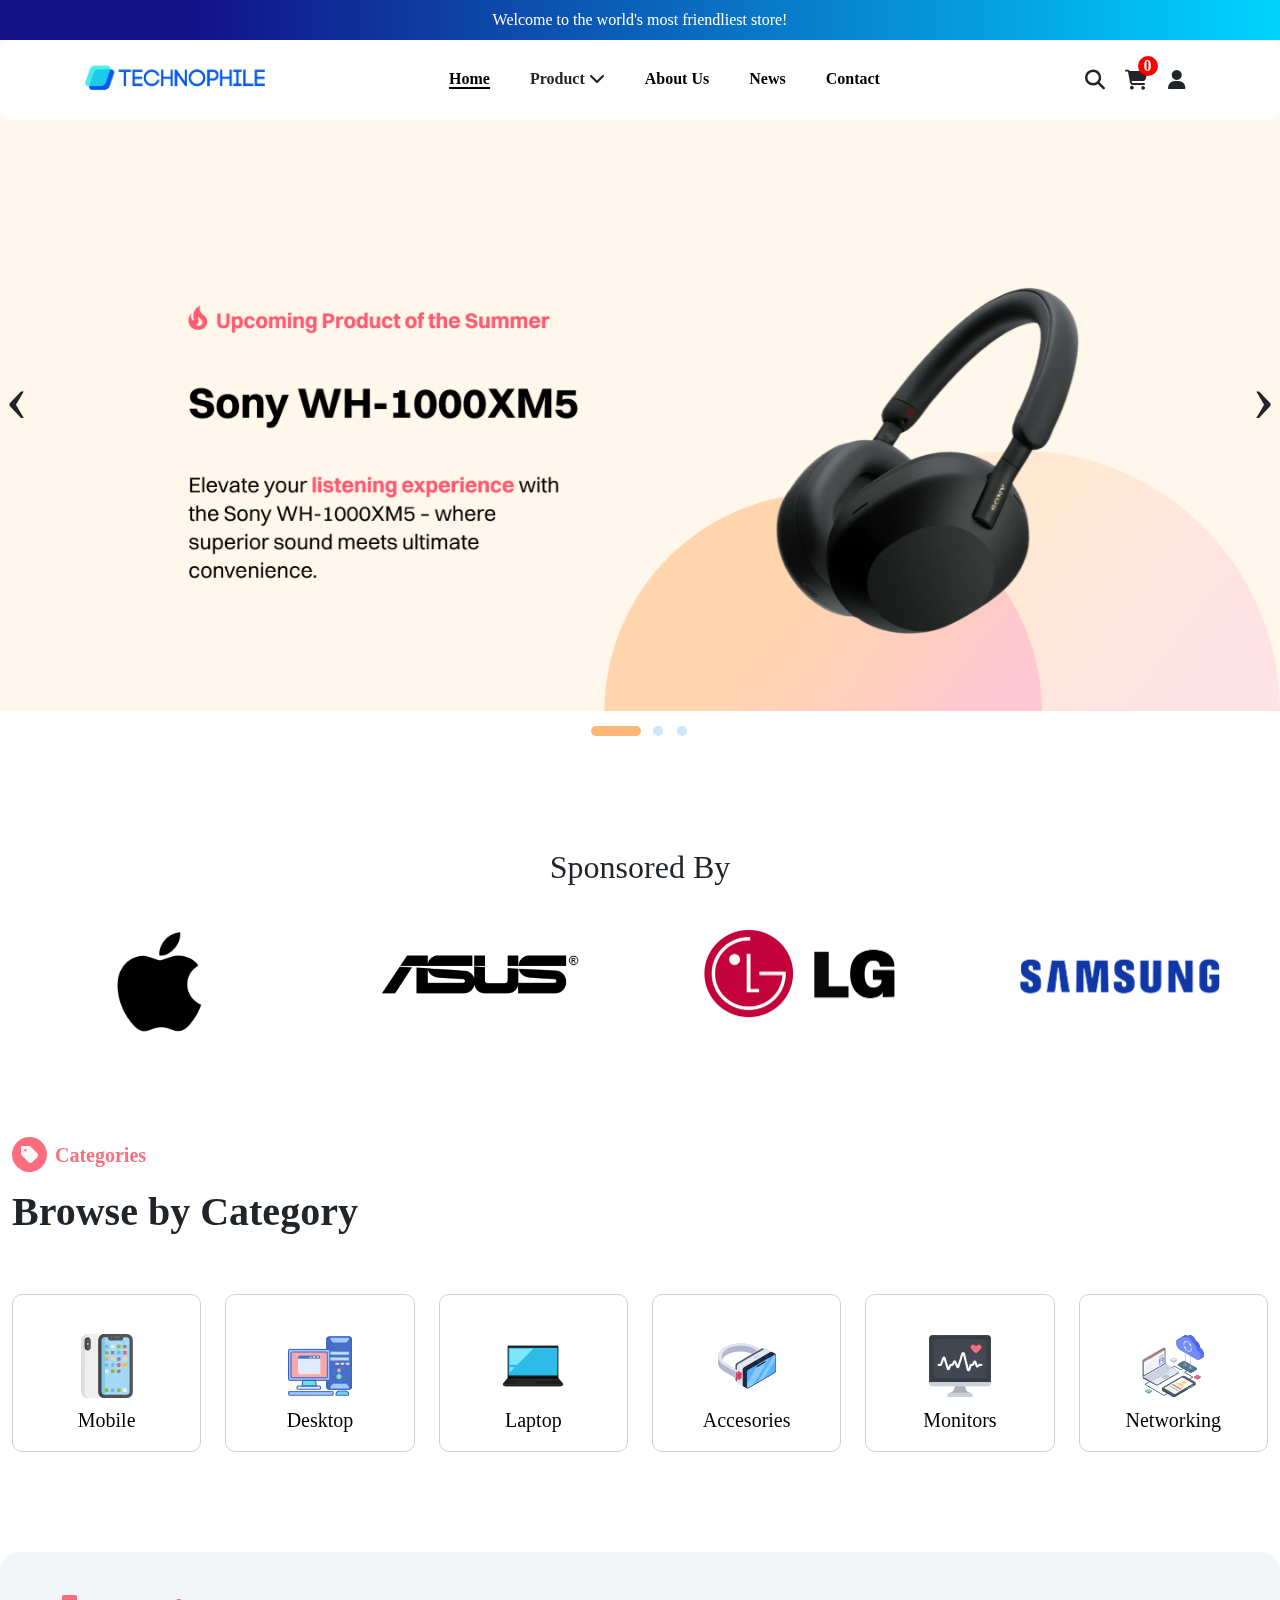
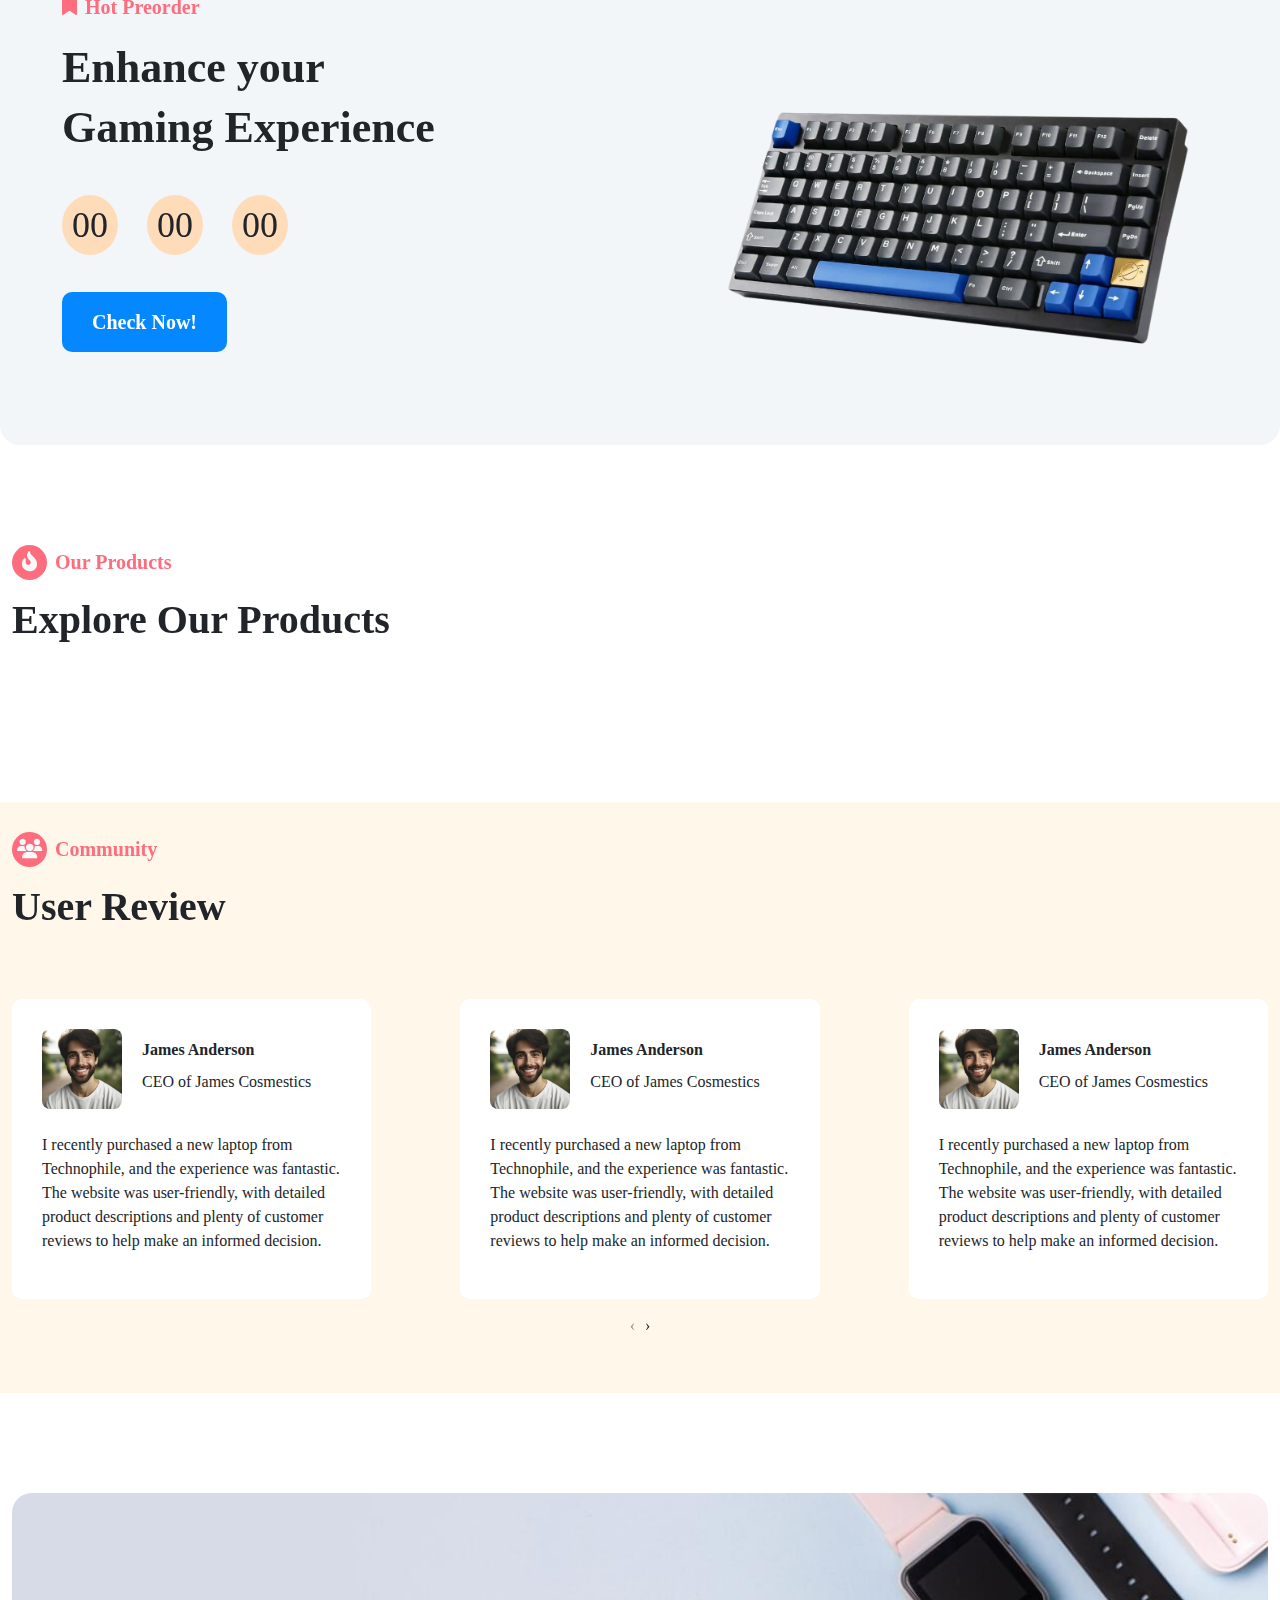
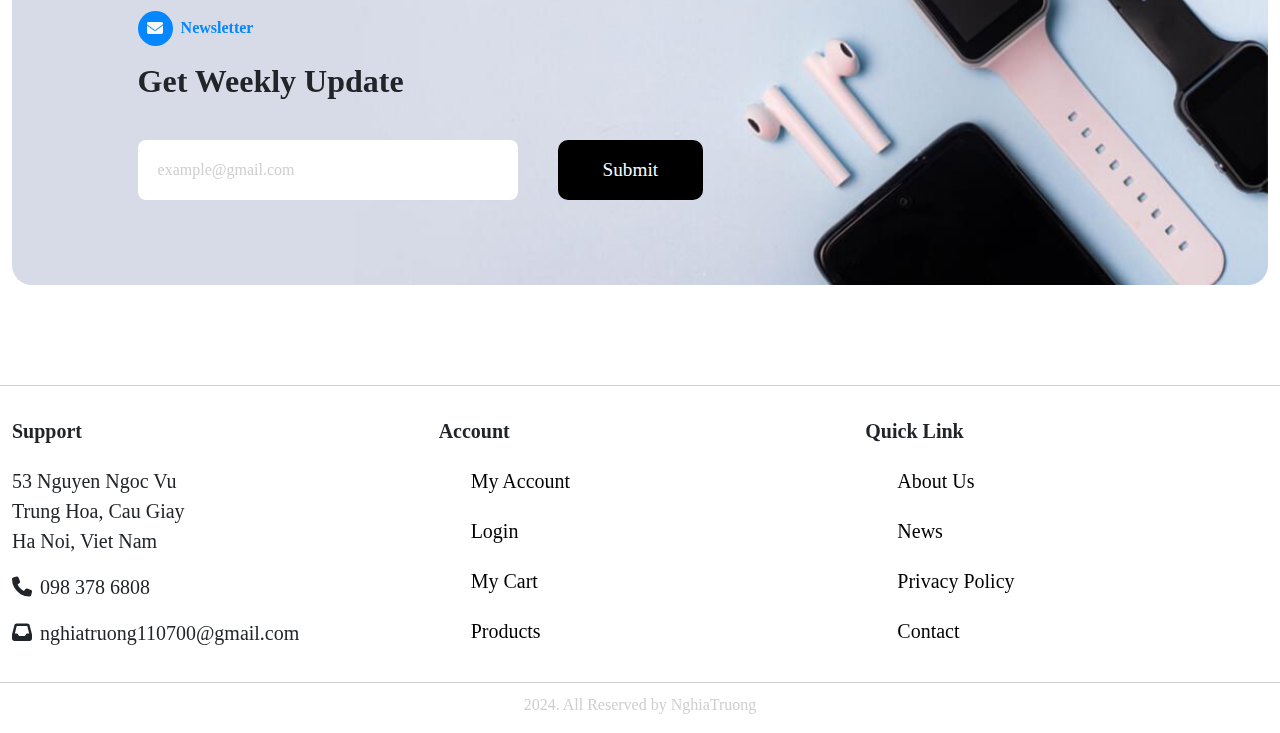
==== commit c824fde6: "Update 6/7" ====
--- a/index.html
+++ b/index.html
@@ -49,7 +49,7 @@
                     </div>
 
                     <div class="logo">
-                        <a href="./index.html"><img src="./assets/images/Technophile Logo/Transparent V2/Logo LM V2.png" alt="LogoImg"></a>
+                        <a href="/"><img src="./assets/images/Technophile Logo/Transparent V2/Logo LM V2.png" alt="LogoImg"></a>
                     </div>
                         
                     <div class="main-section">
@@ -60,15 +60,11 @@
 
 
                         <ul class="menu-list">
-                            <li>
-                                <a href="/"><span>Home</span></a>  
+                            <li class="active">
+                                <a href="/">Home</a>  
                             </li>
-                            <li class="product-menu">
-                                <a href="#">
-                                    <span>Product</span>
-                                    <span><i class="fa-solid fa-chevron-down"></i></span>
-                                <a>
-                                
+
+                            <li class="product-menu"> Product <i class="fa-solid fa-chevron-down"></i>
                                 <div class="sub-menu sub-menu-1">
                                     <ul>
                                         <li class="sub-item">
@@ -94,79 +90,30 @@
                             </li>
 
                             <li>
-                                <a href="./about-us.html"><span>About Us</span></a>
+                                <a href="./about-us.html">About Us</a>
                             </li>
+
                             <li>
-                                <a href=""><span>News</span></a>
+                                <a href="#">News</a>
                             </li>
+
                             <li>
-                                <a href="./contact-us.html"><span>Contact</span></a>
+                                <a href="./contact-us.html">Contact</a>
                             </li>
+
                         </ul>
+                        
                     </div>
 
 
                     <div class="user-logo">
                         <div class="wrap-user-logo">                                
                             <i class="fa-solid fa-magnifying-glass search-desktop"></i>
-                            <i class="fa-solid fa-cart-shopping">
+                            <i class="fa-solid fa-cart-shopping cart-ic">
                                  <span>0</span>
                             </i>
                             <i class="fa-solid fa-user user-desktop"></i>
                         </div>
-
-                        <div class="search-close-ic">
-                            <i class="fa-solid fa-xmark"></i>
-                        </div>
-
-                        <div class="search-box">
-                            <div class="container">
-                                <div class="row" id="search-input">
-                                    <div class="col-12 col-sm-12 col-md-12">
-                                        <div class="form-floating mb-3">
-                                            <input type="text" class="form-control" id="floatingInput" placeholder="name@example.com">
-                                            <label for="floatingInput">Search here!</label>
-                                        </div>
-                                    </div>
-                                </div>
-
-                                <div class="row" id="search-status">
-                                    <div class="col-12 col-sm-12 col-md-12">
-                                        <div class="wrap-search-status">
-                                            <p class="result-number">1 result found</p>
-                                            <a href="./mobile-categories.html">View All</a>
-                                        </div>
-                                    </div>
-                                </div>
-
-                                <div class="row search-product-js" id="search-product ">
-                                    <div class="col-12 col-sm-12 col-md-12">
-                                        <div class="wrap-search-product">
-                                            <a href="./product-detail.html">
-                                                <div class="search-product-info">
-                                                
-                                                    <div class="search-image">
-                                                        <img src="./assets/images/Product Imagess/Iphone 15 BlueBlack.webp" alt="">
-                                                    </div>
-
-                                                    <div class="search-text">
-                                                        <p class="search-name">Iphone 15</p>
-                                                        <p class="search-price">1200$</p>
-                                                    </div>
-
-                                                </div>
-                                            </a>
-
-                                        <div class="add-to-cart-button">
-                                            <button type="button">Add To Cart</button>
-                                        </div>    
-                                    </div>
-                                    </div>
-
-                                </div>
-                            </div>
-                        </div>
-
                        
                     </div>               
                 </div>
@@ -663,6 +610,111 @@
             </div>
         </div>
     </div>
+
+    <!-- Search Popup -->
+    <div class="search-close-ic">
+        <i class="fa-solid fa-xmark"></i>
+    </div>
+
+    <div class="search-box">
+        <div class="container">
+            <div class="wrap-overflow">
+
+                <div class="row" id="search-input">
+                    <div class="col-12 col-sm-12 col-md-12">
+                        <div class="form-floating mb-3">
+                            <input type="text" class="form-control" id="floatingInput" placeholder="name@example.com">
+                            <label for="floatingInput">Search here!</label>
+                        </div>
+                    </div>
+                </div>
+    
+                <div class="row" id="search-status">
+                    <div class="col-12 col-sm-12 col-md-12">
+                        <div class="wrap-search-status">
+                            <p class="result-number">1 result found</p>
+                            <a href="./mobile-categories.html">View All</a>
+                        </div>
+                    </div>
+                </div>
+    
+                <div class="row search-product-js" id="search-product">
+                    <div class="col-12 col-sm-12 col-md-12">
+                        <div class="wrap-search-product">
+                            <a href="./product-detail.html">
+                                <div class="search-product-info">
+                                
+                                    <div class="search-image">
+                                        <img src="./assets/images/Product Imagess/Iphone 15 BlueBlack.webp" alt="">
+                                    </div>
+    
+                                    <div class="search-text">
+                                        <p class="search-name">Iphone 15</p>
+                                        <p class="search-price">1200$</p>
+                                    </div>
+    
+                                </div>
+                            </a>
+    
+                        <div class="add-to-cart-button">
+                            <button type="button">Add To Cart</button>
+                        </div>    
+                    </div>
+                    </div>
+    
+                </div>
+
+            </div>
+        </div>
+    </div>
+
+    <!-- Shopping cart -->
+    <div class="shopping-cart shopping-cart-js">
+        <div class="container">
+            <div class="row">
+                <div class="col-12 col-sm-12 col-md-12">
+                    <div class="cart-review">
+                        <h2>Cart Review</h2>
+                        <i class="fa-solid fa-xmark" id="cart-close-ic"></i>
+                    </div>
+                </div>
+            </div>
+
+            <div class="row" id="wrap-product-section">
+                <div class="col-12 col-sm-12 col-md-12">
+                    <div class="product-cart">
+                        <div class="product-cart-image">
+                            <img src="./assets/images/Product Imagess/Iphone 15 BlueBlack.webp" alt="image">
+                            <i class="fa-solid fa-xmark"></i>
+                        </div>
+
+                        <div class="product-cart-text">
+                            <p class="product-name">Iphone 15</p>
+                            <p class="product-price">1200$</p>
+                        </div>
+
+                    </div>
+                </div>
+            </div>
+
+            <div class="row" id="wrap-cart-checkout">
+                <div class="col-12 col-sm-12 col-md-12">
+                    <div class="cart-subtotal">
+                        <h2>Subtotal</h2>
+                        <span>0$</span>
+                    </div>
+                </div>
+
+                <div class="col-12 col-sm-12 col-md-12">
+                    <div class="cart-button">
+                        <button type="submit">Cart View</button>
+                        <button type="submit">Checkout</button>
+                    </div>
+                </div>
+            </div>
+        </div>
+    </div>
+
     
 
 
@@ -687,8 +739,14 @@
     <!-- Import main.js -->
     <script src="./assets/js/main.js"></script>
 
-    <!-- Import search-popup.js -->
+    <!-- Import search-filter.js -->
     <script src="./assets/js/search-filter.js"></script>
+
+    <!-- Import menu-active.js -->
+    <script src="./assets/js/menu-active.js"></script>
+
+    <!-- Import shopping-cart.js -->
+    <script src="./assets/js/shopping-cart.js"></script>
 
     <!-- Import main-lib.js -->
     <script src="./assets/js/main-lib.js"></script>
--- a/assets/css/style.css
+++ b/assets/css/style.css
@@ -46,6 +46,19 @@
   z-index: 98;
 }
 
+/* Overlay of shopping-cart */
+body.darken-2::before {
+  content: "";
+  position: fixed;
+  top: 0;
+  left: 0;
+  width: 60%;
+  height: 100%;
+  background-color: rgba(0, 0, 0, 0.5); /* Dark background with 50% opacity */
+  z-index: 98;
+}
+
+
 
 /* Header-top */
 .header-top {
@@ -176,27 +189,36 @@
 
 .menu-list li {
   list-style: none;
-  padding: 20px;
+  padding: 30px 20px;
   font-size: 16px;
+}
+
+.menu-list .active a {
+  border-bottom: 2px solid #000;
+  transition: all .1s;
+}
+
+.menu-list li a:hover {
+  border-bottom: 2px solid #000;
+  transition: all .1s;
 }
 
 .menu-list li a {
   text-decoration: none;
   color: black;
-  /* font-weight: 600; */
-}
-
-.menu-list li a span {
-  font-weight: 600;
-}
-
-.product-menu a span {
-  padding-right: 8px;
-}
+  border: none;
+  font-weight: 600;
+}
+
+.product-menu {
+  font-weight: 600;
+}
+
+
 
 .sub-menu {
   position: absolute;
-  z-index: 5;
+  z-index: 0 ;
   background-color: #fff;
   top: 65px;
   width: 150px;
@@ -218,6 +240,7 @@
 
 .product-menu:hover .sub-menu-1 {
   opacity: 1;
+  z-index: 2;
   transform: translateY(0);
   transition: all 0.3s ease;
 }
@@ -253,138 +276,6 @@
   color: #fff;
   border-radius: 50%;
   transition: all 0.2s;
-}
-
-/* Search Box */
-.search-box {
-  position: fixed;
-  z-index: 99;
-  width: 50%;
-  height: 560px;
-  background-color: rgb(255, 255, 255);
-  /* opacity: 0; */
-  top: 50%;
-  left: 50%;
-  transform: translate(-50%, -50%);
-  border-radius: 20px;
-  opacity: 0;
-  transition: all .2s;
-  overflow: auto;
-}
-
-#search-input {
-  margin-top: 20px;
-}
-
-#search-input .form-floating {
-  display: flex;
-  justify-content: center;
-}
-
-#search-input .form-floating input {
-  width: 90%;
-}
-
-.form-floating label {
-  margin-left: 35px;
-}
-
-#search-status {
-  height: 70px;
-  padding: 5px;
-}
-
-.wrap-search-status {
-  height: 100%;
-  display: flex;
-  justify-content: space-between;
-  align-items: center;
-  border-bottom: 1px solid #cfcfcf;
-}
-
-.wrap-search-status p {
-  margin-bottom: 0;
-}
-
-.wrap-search-status a {
-  text-decoration: none;
-  color: #cfcfcf;
-}
-
-
-.wrap-search-product {
-  margin-top: 8px;
-  height: 170px;
-  padding: 12px;
-  border: 1px solid #cfcfcf;
-  border-radius: 20px;
-  display: flex;
-  align-items: center;
-  justify-content: space-between;
-}
-
-
-.search-product-info  {
-  display: flex;
-  justify-content: flex-start;
-  align-items: center;
-}
-
-
-.search-image {
-  width: 130px;
-  margin-right: 32px;
-  border-radius: 10px;
-}
-
-.search-image img {
-  width: 120px;
-  object-fit: cover;
-}
-
-.search-text {
-  display: flex;
-  flex-direction: column;
-  gap: 24px;
-}
-
-.search-text p {
-  margin-bottom: 0;
-}
-
-.add-to-cart-button button {
-  padding: 10px 20px;
-  background-color: #0487ff;
-  color: #fff;
-  font-weight: 600;
-  border: none;
-  border-radius: 10px;
-}
-
-
-.search-close-ic {
-  position: fixed;
-  z-index: 199;
-  bottom: 82%;
-  right: 20%;
-  opacity: 0;
-}
-
-.search-close-ic i {
-  font-size: 1.5rem;
-  width: 40px;
-  height: 40px;
-  display: flex;
-  justify-content: center;
-  align-items: center;
-  border-radius: 50%;
-  background-color: #fff;
-  transition: all .2s;
-}
-
-.search-close-ic i:hover {
-  background-color: #0487ff;
-  color: #fff;
 }
 
 
@@ -766,6 +657,291 @@
 
 .wrap-footer-bottom p {
   color: #cfcfcf;
+}
+
+/* Search Box */
+.search-box {
+  position: fixed;
+  z-index: -99;
+  width: 50%;
+  height: 560px;
+  background-color: rgb(255, 255, 255);
+  top: 50%;
+  left: 50%;
+  transform: translate(-50%, -50%);
+  border-radius: 20px;
+  opacity: 0;
+  transition: all .2s;
+  overflow: auto;
+}
+
+
+#search-input {
+  margin-top: 20px;
+}
+
+#search-input .form-floating {
+  display: flex;
+  justify-content: center;
+}
+
+#search-input .form-floating input {
+  width: 90%;
+}
+
+.form-floating label {
+  margin-left: 35px;
+}
+
+#search-status {
+  height: 70px;
+  padding: 5px;
+}
+
+
+
+.wrap-search-status {
+  height: 100%;
+  display: flex;
+  justify-content: space-between;
+  align-items: center;
+  border-bottom: 1px solid #cfcfcf;
+}
+
+.wrap-search-status p {
+  margin-bottom: 0;
+}
+
+.wrap-search-status a {
+  text-decoration: none;
+  color: #cfcfcf;
+}
+
+
+.wrap-search-product {
+  margin-top: 8px;
+  height: 170px;
+  padding: 12px;
+  border: 1px solid #cfcfcf;
+  border-radius: 20px;
+  display: flex;
+  align-items: center;
+  justify-content: space-between;
+}
+
+.wrap-search-product a {
+  text-decoration: none;
+  color: #000;
+}
+
+.search-product-info  {
+  display: flex;
+  justify-content: flex-start;
+  align-items: center;
+}
+
+
+.search-image {
+  width: 130px;
+  margin-right: 32px;
+  border-radius: 10px;
+}
+
+.search-image img {
+  width: 120px;
+  object-fit: cover;
+}
+
+.search-text {
+  display: flex;
+  flex-direction: column;
+  gap: 24px;
+}
+
+.search-text p {
+  margin-bottom: 0;
+}
+
+.add-to-cart-button button {
+  padding: 10px 20px;
+  background-color: #0487ff;
+  color: #fff;
+  font-weight: 600;
+  border: none;
+  border-radius: 10px;
+}
+
+
+.search-close-ic {
+  position: fixed;
+  z-index: 99;
+  bottom: 82%;
+  right: 20%;
+  opacity: 0;
+}
+
+.search-close-ic i {
+  font-size: 1.5rem;
+  width: 40px;
+  height: 40px;
+  display: flex;
+  justify-content: center;
+  align-items: center;
+  border-radius: 50%;
+  background-color: #fff;
+  transition: all .2s;
+}
+
+.search-close-ic i:hover {
+  background-color: #0487ff;
+  color: #fff;
+}
+
+/* Shopping Cart */
+.shopping-cart {
+  position: fixed;
+  width: 40%;
+  height: 100%;
+  background-color: #fff;
+  z-index: 1;
+  top: 0;
+  right: 0;
+  transition: all .2s;
+  overflow: auto;
+  transform: translateX(100%);
+  display: block;
+}
+
+.shopping-cart .cart-review {
+  width: 100%;
+  height: 100px;
+  margin-top: 70px;
+  padding: 10px;
+  display: flex;
+  align-items: center;
+  justify-content: space-between;
+  border-bottom: 1px solid #cfcfcf;
+}
+
+.cart-review h2 {
+  font-size: 2rem;
+  font-weight: 600;
+}
+.cart-review i {
+  font-size: 1.2rem;
+  width: 30px;
+  height: 30px;
+  background-color: #f2f6f9;
+  display: flex;
+  justify-content: center;
+  align-items: center;
+  border-radius: 50%;
+  transition: all .2s;
+}
+
+.cart-review i:hover {
+  background-color: #0487ff;
+  color: #fff;
+}
+
+#wrap-product-section {
+  margin-top: 20px;
+}
+
+.product-cart {
+  height: 150px;
+  /* background-color: #0487ff; */
+  margin-bottom: 20px;
+  display: flex;
+  align-items: center;
+}
+
+.product-cart .product-name, .product-cart .product-price {
+  font-weight: 600;
+}
+
+.product-cart-image {
+  width: 20%;
+  position: relative;
+}
+
+.product-cart-image img {
+  width: 80%;
+  object-fit: cover;
+}
+
+.product-cart-image i {
+  position: absolute;
+  top: 0;
+  right: 20%;
+  width: 30px;
+  height: 30px;
+  background-color: #f2f6f9;
+  display: flex;
+  justify-content: center;
+  align-items: center;
+  border-radius: 50%;
+  transition: all .2s;
+  
+}
+
+.product-cart-image i:hover {
+  background-color: #0487ff;
+  color: #fff;
+
+}
+
+#wrap-cart-checkout {
+  margin-top: 200px;
+  height: 100px;
+}
+
+.cart-subtotal {
+  border-top: 1px solid #cfcfcf;
+  padding: 20px 10px;
+  display: flex;
+  justify-content: space-between;
+  align-items: center;
+}
+
+.cart-subtotal h2 {
+  margin-bottom: 0;
+}
+
+
+.cart-subtotal h2, .cart-subtotal span {
+  font-size: 2rem;
+  font-weight: 600;
+}
+.cart-button {
+  display: flex;
+  justify-content: center;
+  margin-top: 1rem;
+}
+.cart-button button {
+  width: 45%;
+  padding: 10px 0;
+  border: none;
+  border-radius: 5px;
+  margin-right: 16px;
+  transform: scale(1);
+  transition: all .2s;
+}
+
+.cart-button button:first-child {
+  background-color: #0487ff;
+  color: #fff;
+  font-weight: 600;
+}
+
+.cart-button button:last-child {
+  background-color: #fe6d7d;
+  color: #fff;
+  font-weight: 600;
+}
+
+.cart-button button:hover {
+  transform: scale(1.05);
 }
 
 /* Mobile Menu */
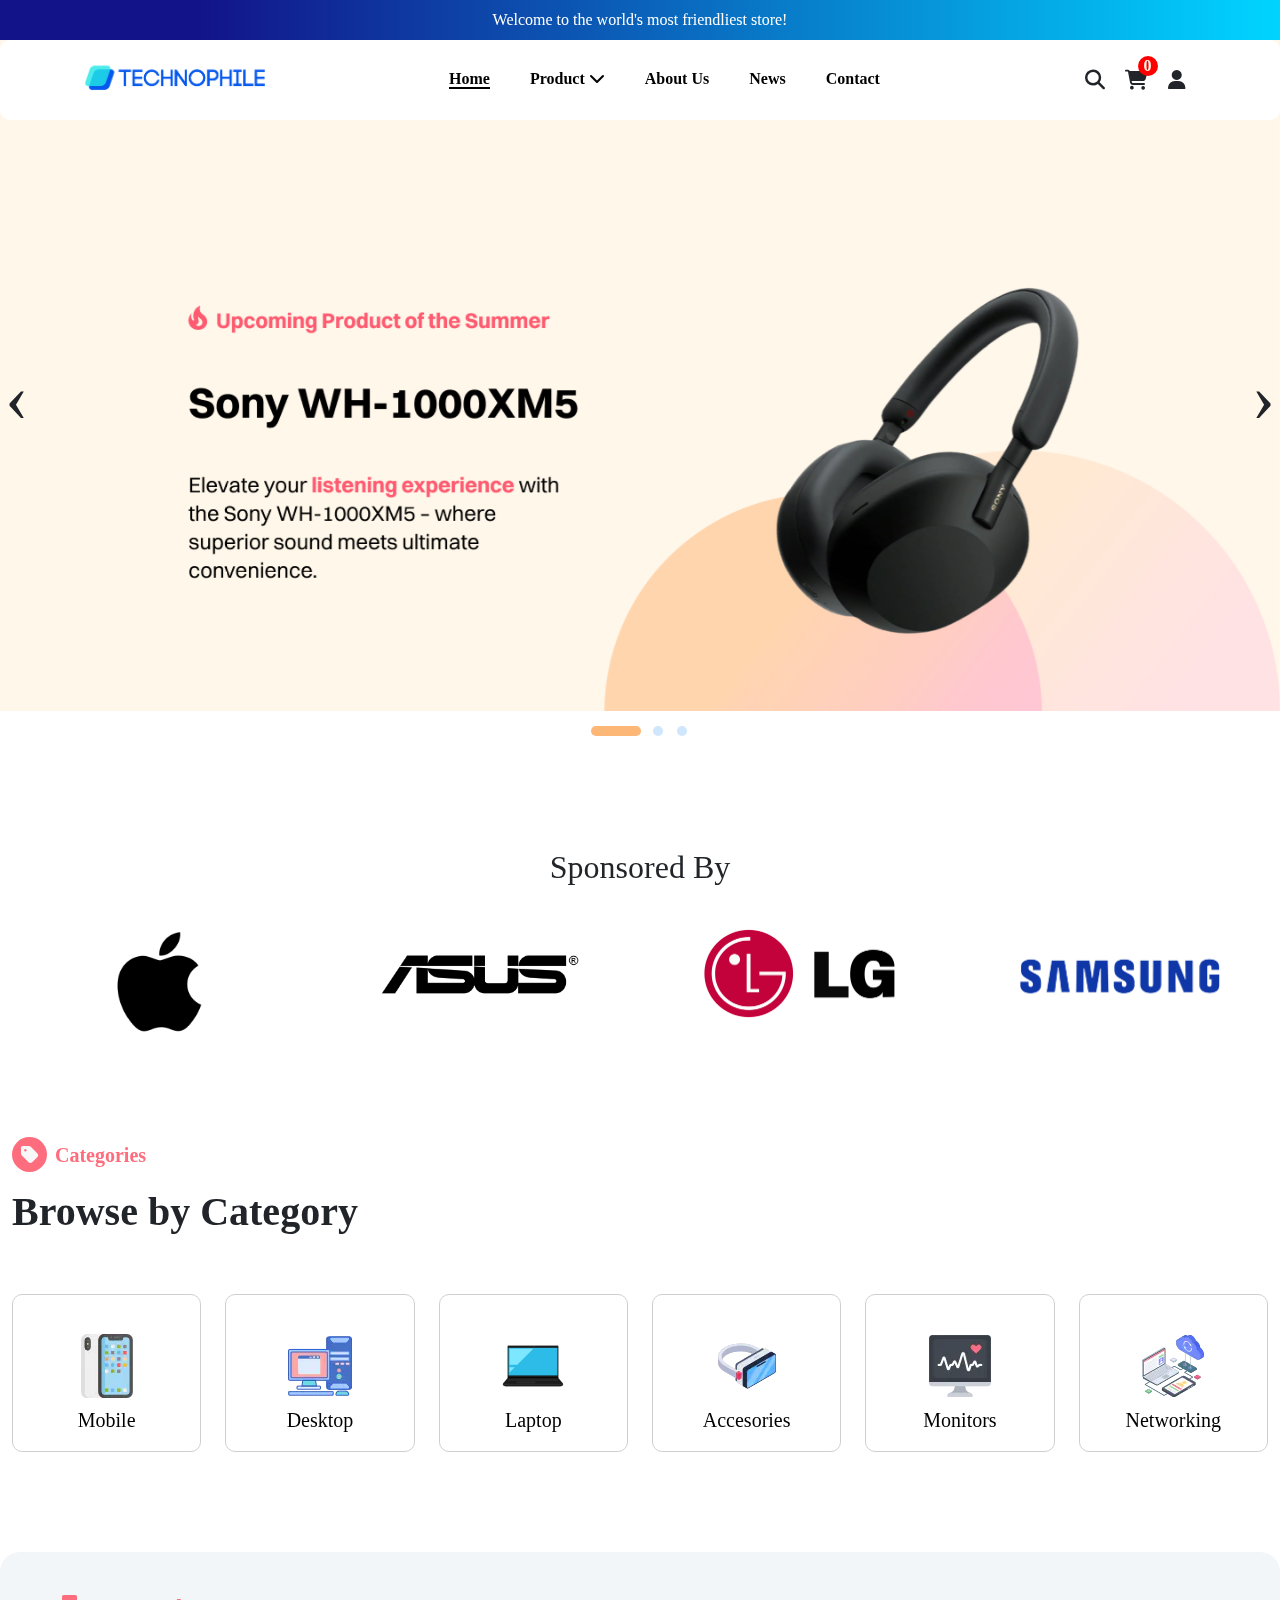
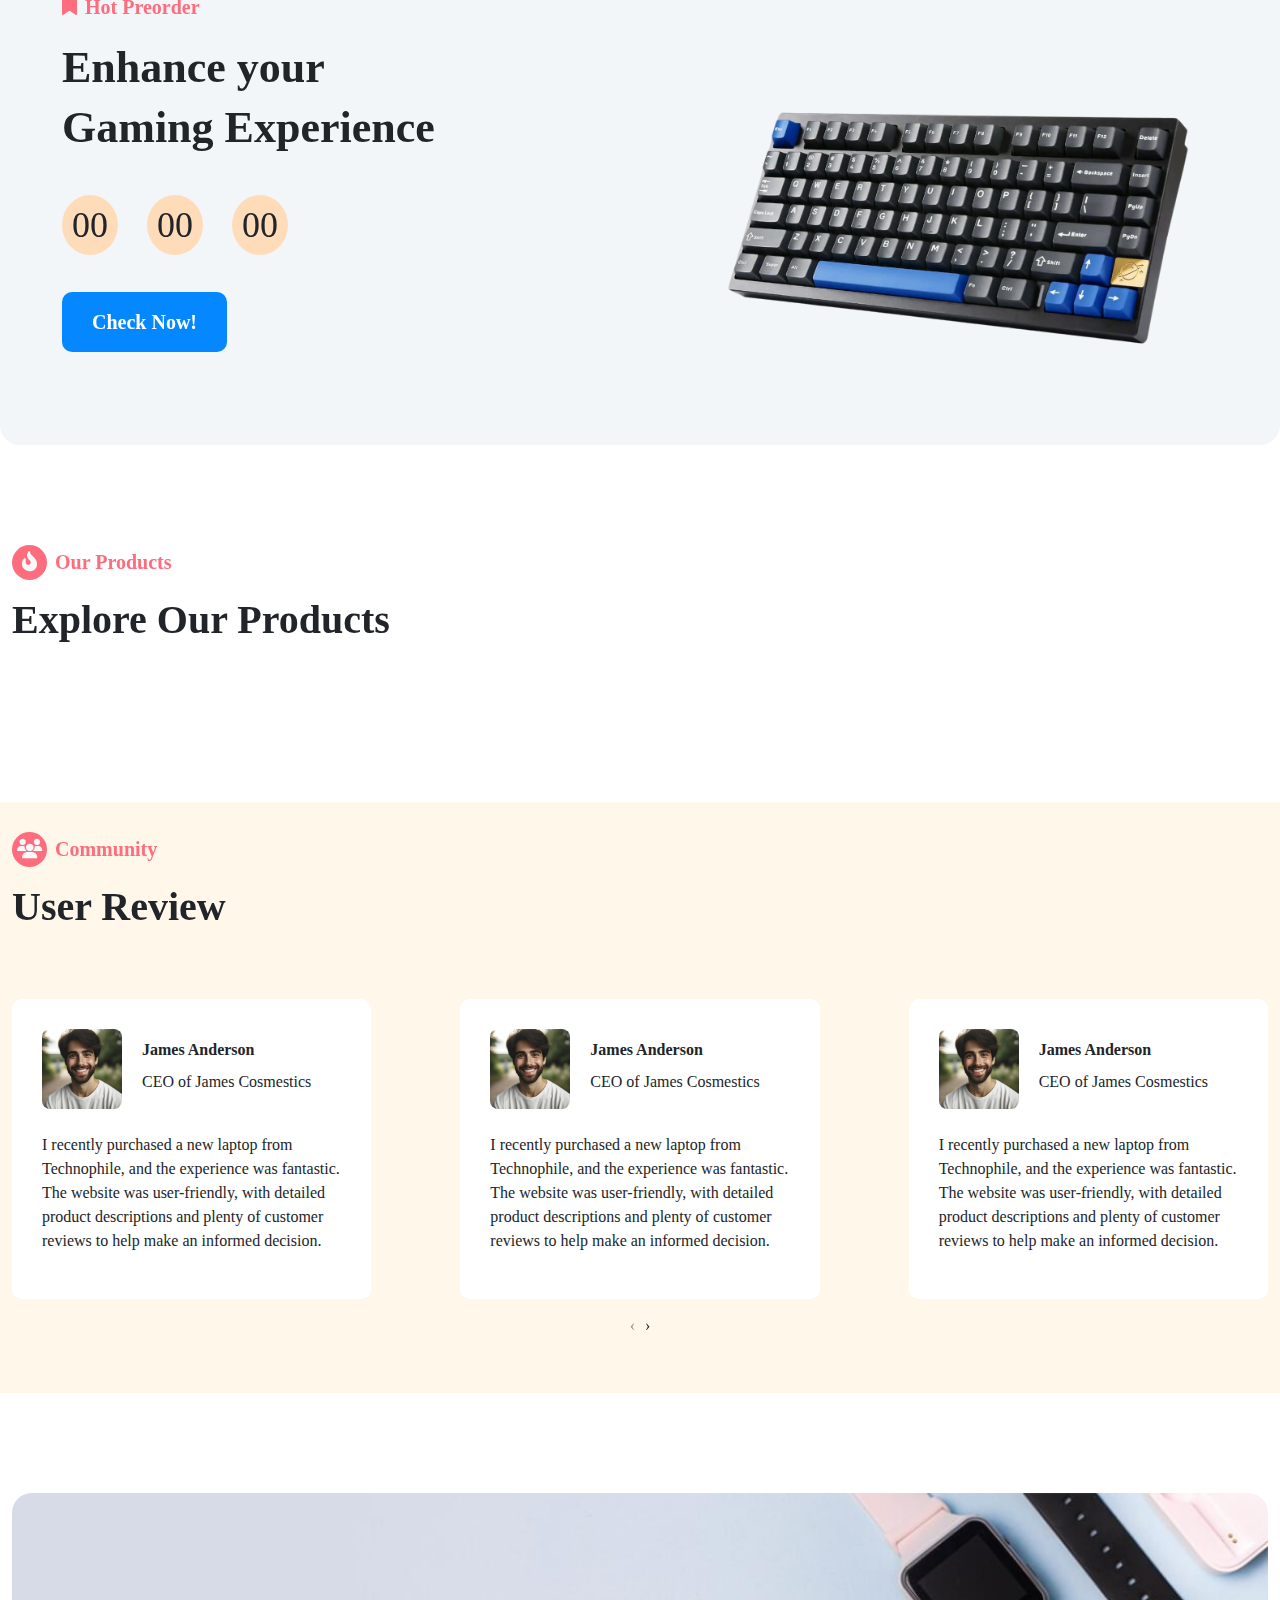
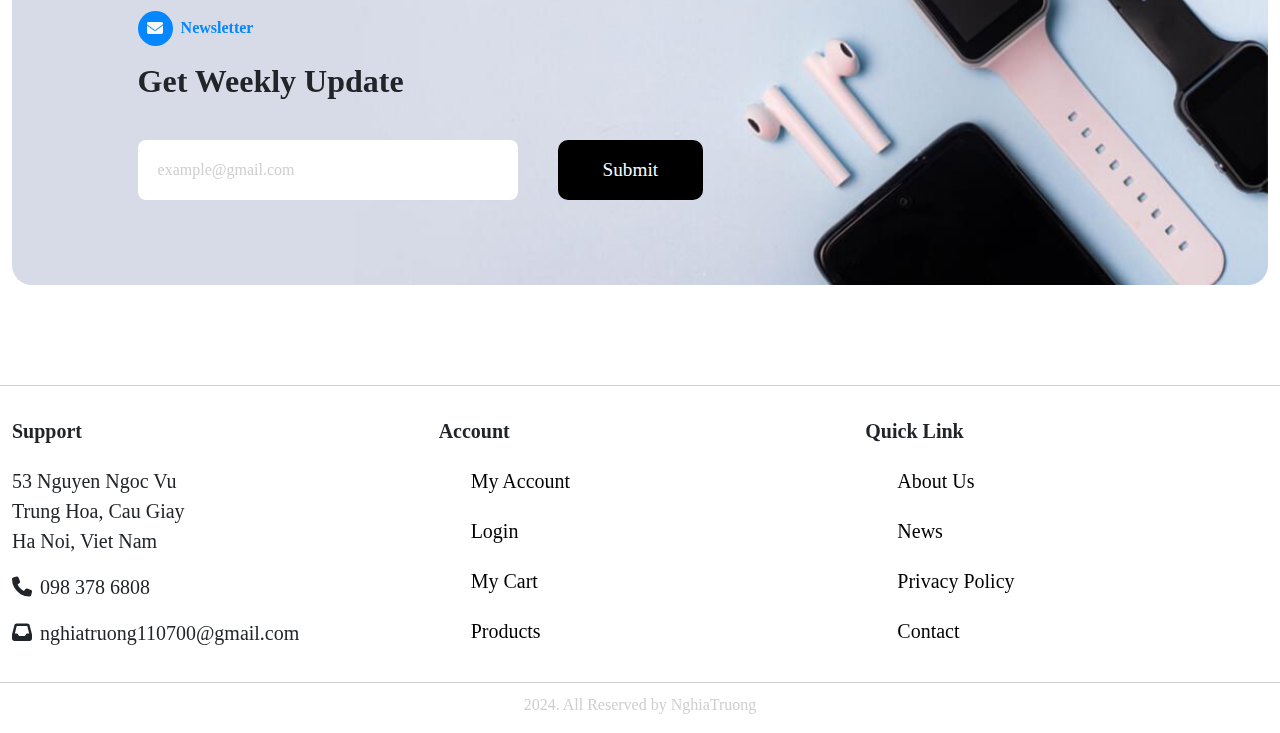
==== commit 1c5766a8: "Update 17.7" ====
--- a/index.html
+++ b/index.html
@@ -64,8 +64,11 @@
                                 <a href="/">Home</a>  
                             </li>
 
-                            <li class="product-menu"> Product <i class="fa-solid fa-chevron-down"></i>
-                                <div class="sub-menu sub-menu-1">
+                            <li class="product-menu"> 
+                                <a href="#">
+                                Product <i class="fa-solid fa-chevron-down"></i>
+                                </a>
+                            <div class="sub-menu sub-menu-1 sub-menu-mobile">
                                     <ul>
                                         <li class="sub-item">
                                             <a href="./mobile-categories.html"><p>Mobile</p></a>
@@ -612,13 +615,12 @@
     </div>
 
     <!-- Search Popup -->
-    <div class="search-close-ic">
-        <i class="fa-solid fa-xmark"></i>
-    </div>
-
     <div class="search-box">
         <div class="container">
             <div class="wrap-overflow">
+                <div class="search-close-ic">
+                    <i class="fa-solid fa-xmark"></i>
+                </div>
 
                 <div class="row" id="search-input">
                     <div class="col-12 col-sm-12 col-md-12">
--- a/assets/css/style.css
+++ b/assets/css/style.css
@@ -58,8 +58,6 @@
   z-index: 98;
 }
 
-
-
 /* Header-top */
 .header-top {
   height: 40px;
@@ -158,7 +156,6 @@
   border-radius: 10px;
 }
 
-
 .wrap-menu {
   display: flex;
   align-items: center;
@@ -195,12 +192,12 @@
 
 .menu-list .active a {
   border-bottom: 2px solid #000;
-  transition: all .1s;
+  transition: all 0.1s;
 }
 
 .menu-list li a:hover {
   border-bottom: 2px solid #000;
-  transition: all .1s;
+  transition: all 0.1s;
 }
 
 .menu-list li a {
@@ -214,11 +211,9 @@
   font-weight: 600;
 }
 
-
-
 .sub-menu {
   position: absolute;
-  z-index: 0 ;
+  z-index: 0;
   background-color: #fff;
   top: 65px;
   width: 150px;
@@ -233,10 +228,9 @@
   padding-top: 10px;
 }
 
-.sub-menu ul .sub-item { 
-  padding: 0
-}
-
+.sub-menu ul .sub-item {
+  padding: 0;
+}
 
 .product-menu:hover .sub-menu-1 {
   opacity: 1;
@@ -278,8 +272,6 @@
   transition: all 0.2s;
 }
 
-
-
 /* Sponsor Section */
 .sponsor-section .container {
   margin-top: 100px;
@@ -493,7 +485,6 @@
   background-color: #fff7ea;
 }
 
-
 /* user-review-title */
 
 .sub-user-review-title {
@@ -551,7 +542,6 @@
   margin-top: 6.25rem;
   position: relative;
 }
-
 
 .newsletter-bg {
   width: 100%;
@@ -615,7 +605,6 @@
   margin-top: 100px;
 }
 
-
 .footer .container {
   border-top: 0.5px #cfcfcf solid;
   border-bottom: 0.5px #cfcfcf solid;
@@ -653,7 +642,6 @@
   display: flex;
   justify-content: center;
 }
-
 
 .wrap-footer-bottom p {
   color: #cfcfcf;
@@ -663,21 +651,20 @@
 .search-box {
   position: fixed;
   z-index: -99;
-  width: 50%;
-  height: 560px;
+  width: 80%;
+  height: 600px;
   background-color: rgb(255, 255, 255);
   top: 50%;
   left: 50%;
   transform: translate(-50%, -50%);
   border-radius: 20px;
   opacity: 0;
-  transition: all .2s;
+  transition: all 0.2s;
   overflow: auto;
 }
 
-
 #search-input {
-  margin-top: 20px;
+  margin-top: 50px;
 }
 
 #search-input .form-floating {
@@ -687,10 +674,11 @@
 
 #search-input .form-floating input {
   width: 90%;
+  padding-left: 16px;
 }
 
 .form-floating label {
-  margin-left: 35px;
+  margin-left: 5%;
 }
 
 #search-status {
@@ -698,8 +686,6 @@
   padding: 5px;
 }
 
-
-
 .wrap-search-status {
   height: 100%;
   display: flex;
@@ -716,7 +702,6 @@
   text-decoration: none;
   color: #cfcfcf;
 }
-
 
 .wrap-search-product {
   margin-top: 8px;
@@ -734,12 +719,11 @@
   color: #000;
 }
 
-.search-product-info  {
+.search-product-info {
   display: flex;
   justify-content: flex-start;
   align-items: center;
 }
-
 
 .search-image {
   width: 130px;
@@ -756,6 +740,7 @@
   display: flex;
   flex-direction: column;
   gap: 24px;
+  font-weight: 600;
 }
 
 .search-text p {
@@ -763,6 +748,7 @@
 }
 
 .add-to-cart-button button {
+  width: 130px;
   padding: 10px 20px;
   background-color: #0487ff;
   color: #fff;
@@ -771,12 +757,11 @@
   border-radius: 10px;
 }
 
-
 .search-close-ic {
-  position: fixed;
+  position: absolute;
   z-index: 99;
-  bottom: 82%;
-  right: 20%;
+  top: 1%;
+  right: 2%;
   opacity: 0;
 }
 
@@ -788,8 +773,8 @@
   justify-content: center;
   align-items: center;
   border-radius: 50%;
-  background-color: #fff;
-  transition: all .2s;
+  background-color: #f2f6f9;
+  transition: all 0.2s;
 }
 
 .search-close-ic i:hover {
@@ -806,7 +791,7 @@
   z-index: 1;
   top: 0;
   right: 0;
-  transition: all .2s;
+  transition: all 0.2s;
   overflow: auto;
   transform: translateX(100%);
   display: block;
@@ -836,7 +821,7 @@
   justify-content: center;
   align-items: center;
   border-radius: 50%;
-  transition: all .2s;
+  transition: all 0.2s;
 }
 
 .cart-review i:hover {
@@ -856,17 +841,18 @@
   align-items: center;
 }
 
-.product-cart .product-name, .product-cart .product-price {
+.product-cart .product-name,
+.product-cart .product-price {
   font-weight: 600;
 }
 
 .product-cart-image {
-  width: 20%;
+  width: 120px;
   position: relative;
 }
 
 .product-cart-image img {
-  width: 80%;
+  width: 120px;
   object-fit: cover;
 }
 
@@ -881,14 +867,12 @@
   justify-content: center;
   align-items: center;
   border-radius: 50%;
-  transition: all .2s;
-  
+  transition: all 0.2s;
 }
 
 .product-cart-image i:hover {
   background-color: #0487ff;
   color: #fff;
-
 }
 
 #wrap-cart-checkout {
@@ -898,7 +882,7 @@
 
 .cart-subtotal {
   border-top: 1px solid #cfcfcf;
-  padding: 20px 10px;
+  padding: 20px 0;
   display: flex;
   justify-content: space-between;
   align-items: center;
@@ -908,8 +892,8 @@
   margin-bottom: 0;
 }
 
-
-.cart-subtotal h2, .cart-subtotal span {
+.cart-subtotal h2,
+.cart-subtotal span {
   font-size: 2rem;
   font-weight: 600;
 }
@@ -925,7 +909,7 @@
   border-radius: 5px;
   margin-right: 16px;
   transform: scale(1);
-  transition: all .2s;
+  transition: all 0.2s;
 }
 
 .cart-button button:first-child {
@@ -988,7 +972,7 @@
 @media screen and (max-width: 898px) {
   /* Menu Mobile */
   .main-menu {
-    height: 120px;
+    height: 80px;
   }
   .main-menu .container {
     height: 100%;
@@ -1005,7 +989,7 @@
     align-items: center;
   }
   .wrap-user-logo .search-desktop {
-    display: none;
+    display: block;
   }
   .wrap-user-logo .user-desktop {
     display: none;
@@ -1032,17 +1016,6 @@
   }
   .main-menu .logo {
     padding-left: 40px;
-  }
-  .search-mobile {
-    display: block;
-    position: absolute;
-    padding: 0 40px;
-    width: 95%;
-  }
-
-  .search-mobile input {
-    width: 100%;
-    padding-left: 10px;
   }
 
   .main-section {
@@ -1067,6 +1040,8 @@
 
   .menu-list li {
     padding-bottom: 10px;
+    width: 50%;
+    padding: 20px 10px;
   }
 
   .main-section .top-menu-mobile {
@@ -1096,6 +1071,26 @@
     align-items: center;
     justify-content: center;
   }
+
+  .sub-menu-1 {
+    display: none;
+  }
+
+  .product-menu:hover .sub-menu-mobile {
+    opacity: 1;
+    z-index: 1;
+    display: block;
+  }
+
+  .sub-menu {
+    position: absolute;
+    z-index: 0;
+    top: 125px;
+    width: 150px;
+    opacity: 0;
+    transform: translateY(15%);
+    filter: none;
+  }
 }
 
 @media screen and (max-width: 767px) {
@@ -1126,8 +1121,6 @@
   }
 }
 
-
-
 /* Mobile */
 @media screen and (max-width: 610px) {
   /* Newsletter Section */
@@ -1169,6 +1162,55 @@
   .newsletter-input input::placeholder {
     color: #cfcfcf;
     font-size: 0.8rem;
+  }
+
+  /* Search Box */
+  .wrap-search-product {
+    margin-top: 8px;
+    height: auto;
+    padding: 12px;
+    border: 1px solid #cfcfcf;
+    border-radius: 20px;
+    display: block;
+  }
+
+  .add-to-cart-button {
+    display: flex;
+    justify-content: center;
+    align-items: center;
+  }
+
+  .add-to-cart-button button {
+    width: 90%;
+  }
+
+  .search-product-info {
+    display: flex;
+  }
+
+  /* Shopping Cart */
+  .shopping-cart {
+    width: 60%;
+  }
+
+  .cart-button {
+    flex-direction: column;
+    align-content: center;
+  }
+
+  .cart-button button {
+    width: 100%;
+    margin-bottom: 10px;
+  }
+
+  .cart-subtotal h2,
+  .cart-subtotal span {
+    font-size: 1.5rem;
+  }
+
+  /* Overlay of shopping-cart */
+  body.darken-2::before {
+    width: 40%;
   }
 }
 
